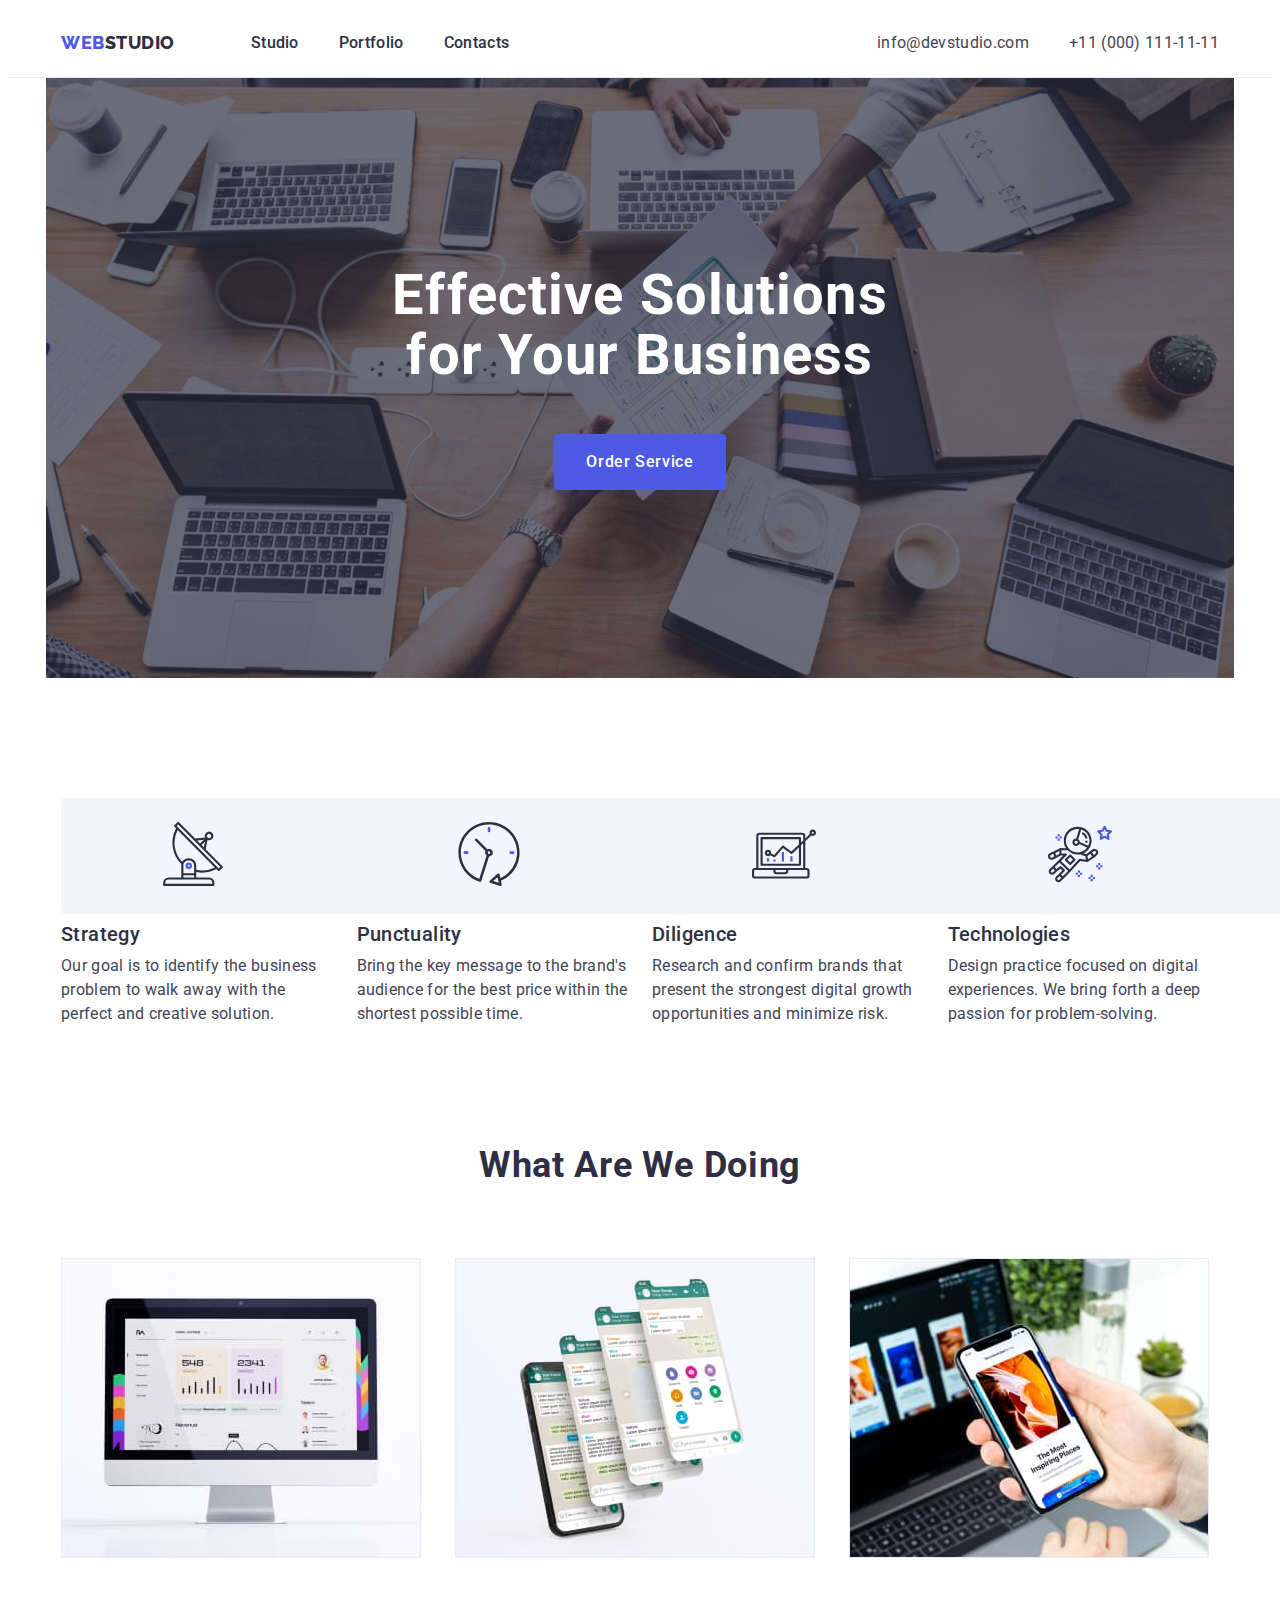
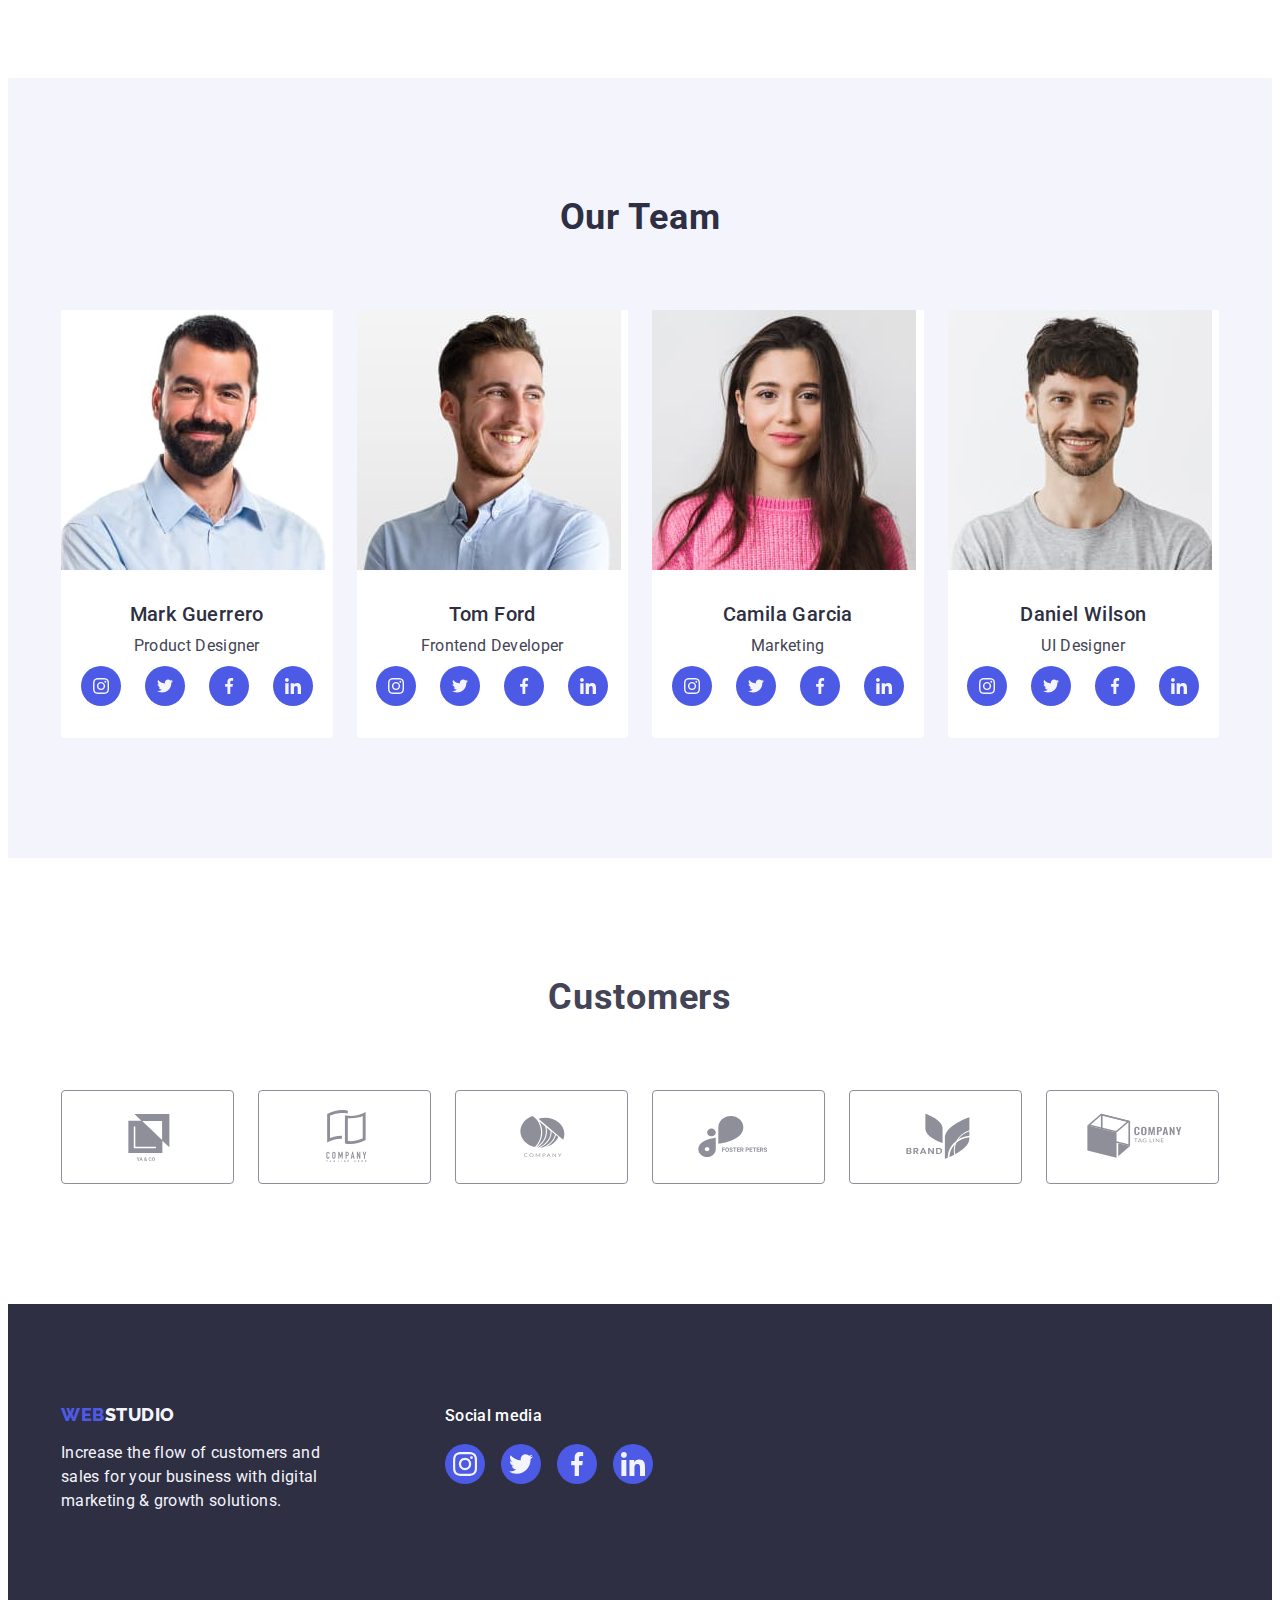
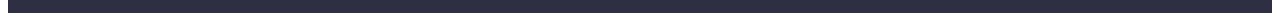
==== index.html @ 70060712 "Home Work 4" ====
<!DOCTYPE html>
<html lang="en">
  <head>
    <meta charset="UTF-8" />
    <meta http-equiv="X-UA-Compatible" content="IE=edge" />
    <meta name="viewport" content="width=device-width, initial-scale=1.0" />
    <link rel="preconnect" href="https://fonts.googleapis.com" />
    <link rel="preconnect" href="https://fonts.gstatic.com" crossorigin />
    <link
      href="https://fonts.googleapis.com/css2?family=Raleway:wght@800&family=Roboto:wght@400;500;700;900&display=swap"
      rel="stylesheet"
    />
    <title>Web Studio</title>
    <link
      rel="stylesheet"
      href="https://cdnjs.cloudflare.com/ajax/libs/modern-normalize/2.0.0/modern-normalize.min.css"
      integrity="sha512-4xo8blKMVCiXpTaLzQSLSw3KFOVPWhm/TRtuPVc4WG6kUgjH6J03IBuG7JZPkcWMxJ5huwaBpOpnwYElP/m6wg=="
      crossorigin="anonymous"
      referrerpolicy="no-referrer"
    />
    <link rel="stylesheet" href="./css/style.css" />
  </head>
  <body>
    <!-- HEADER -->
    <header class="header">
      <div class="container header-container">
        <nav class="header-navigation">
          <a class="header-logo logo link" href="./index.html"
            >Web<span class="logo-color">Studio</span></a
          >
          <ul class="header-menu list">
            <li class="header-menu-item">
              <a class="header-menu-link link" href="./index.html">Studio</a>
            </li>
            <li class="header-menu-item">
              <a class="header-menu-link link" href="./portfolio.html"
                >Portfolio</a
              >
            </li>
            <li class="header-menu-item">
              <a class="header-menu-link link" href="">Contacts</a>
            </li>
          </ul>
        </nav>
        <address class="header-contacts">
          <ul class="header-contacts-list list">
            <li class="header-contacts-list-item">
              <a
                class="header-contacts-link link"
                href="mailto:info@devstudio.com"
                >info@devstudio.com</a
              >
            </li>
            <li class="contacts-list-item">
              <a class="header-contacts-link link" href="tel:+110001111111"
                >+11 (000) 111-11-11</a
              >
            </li>
          </ul>
        </address>
      </div>
    </header>

    <!-- MAIN -->
    <main>
      <!-- SECTION HERO`S -->
      <section class="heros">
        <div class="container heros-container">
          <h1 class="heros-title">Effective Solutions for Your Business</h1>
          <button class="heros-button" type="button">Order Service</button>
        </div>
      </section>

      <!-- SECTION DIGNYTY -->
      <section class="dignity">
        <div class="container">
          <h2 class="visually-hidden">Dignity</h2>
          <ul class="dignity-list list">
            <li class="dignity-list-item">
              <div class="dignity-list-icon">
                <svg class="dignity-icon" width="64" height="64">
                  <use href="./images/icons.svg#icon-antenna"></use>
                </svg>
              </div>
              <h3 class="dignity-sub-title">Strategy</h3>
              <p class="dignity-item-paragraph">
                Our goal is to identify the business problem to walk away with
                the perfect and creative solution.
              </p>
            </li>
            <li class="dignity-list-item">
              <div class="dignity-list-icon">
                <svg class="dignity-icon" width="64" height="64">
                  <use href="./images/icons.svg#icon-clock"></use>
                </svg>
              </div>
              <h3 class="dignity-sub-title">Punctuality</h3>
              <p class="dignity-item-paragraph">
                Bring the key message to the brand's audience for the best price
                within the shortest possible time.
              </p>
            </li>
            <li class="dignity-list-item">
              <div class="dignity-list-icon">
                <svg class="dignity-icon" width="64" height="64">
                  <use href="./images/icons.svg#icon-diagram"></use>
                </svg>
              </div>
              <h3 class="dignity-sub-title">Diligence</h3>
              <p class="dignity-item-paragraph">
                Research and confirm brands that present the strongest digital
                growth opportunities and minimize risk.
              </p>
            </li>
            <li class="dignity-list-item">
              <div class="dignity-list-icon">
                <svg class="dignity-icon" width="64" height="64">
                  <use href="./images/icons.svg#icon-astronaut"></use>
                </svg>
              </div>
              <h3 class="dignity-sub-title">Technologies</h3>
              <p class="dignity-item-paragraph">
                Design practice focused on digital experiences. We bring forth a
                deep passion for problem-solving.
              </p>
            </li>
          </ul>
        </div>
      </section>

      <!-- SECTION DOING -->
      <section class="doing">
        <div class="container">
          <h2 class="doing-title">What are we doing</h2>
          <ul class="doing-list list">
            <li class="doing-list-item">
              <img src="./images/monitor.jpg" alt="Monitor" width="360" />
            </li>
            <li class="doing-list-item">
              <img
                src="./images/smartphone-screens.jpg"
                alt="Smartphone`s screens"
                width="360"
              />
            </li>
            <li class="doing-list-item">
              <img
                src="./images/smartphone-and-notebook.jpg"
                alt="Smartphone & notebook"
                width="360"
              />
            </li>
          </ul>
        </div>
      </section>

      <!-- SECTION TEAM -->
      <section class="team">
        <div class="container">
          <h2 class="team-title">Our Team</h2>
          <ul class="team-list list">
            <li class="team-list-item">
              <img
                src="./images/product-designer-photo.jpg"
                alt="Product Designer`s photo"
                width="264"
              />
              <div class="team-description">
                <h3 class="team-sub-title">Mark Guerrero</h3>
                <p class="team-paragraph">Product Designer</p>
                <ul class="team-social-list">
                  <li class="team-social-item">
                    <a class="team-social-link" href=""
                      ><svg class="team-social-icon" width="16" height="16">
                        <use href="./images/icons.svg#icon-instagram"></use>
                      </svg>
                    </a>
                    <a class="team-social-link" href=""
                      ><svg class="team-social-icon" width="16" height="16">
                        <use href="./images/icons.svg#icon-twitter"></use>
                      </svg>
                    </a>
                    <a class="team-social-link" href=""
                      ><svg class="team-social-icon" width="16" height="16">
                        <use href="./images/icons.svg#icon-facebook"></use>
                      </svg>
                    </a>
                    <a class="team-social-link" href=""
                      ><svg class="team-social-icon" width="16" height="16">
                        <use href="./images/icons.svg#icon-linkedin"></use>
                      </svg>
                    </a>
                  </li>
                </ul>
              </div>
            </li>
            <li class="team-list-item">
              <img
                src="./images/frontend-developer-photo.jpg"
                alt="Frontend Developer`s photo"
                width="264"
              />
              <div class="team-description">
                <h3 class="team-sub-title">Tom Ford</h3>
                <p class="team-paragraph">Frontend Developer</p>
                <ul class="team-social-list">
                  <li class="team-social-item">
                    <a class="team-social-link" href=""
                      ><svg class="team-social-icon" width="16" height="16">
                        <use href="./images/icons.svg#icon-instagram"></use>
                      </svg>
                    </a>
                    <a class="team-social-link" href=""
                      ><svg class="team-social-icon" width="16" height="16">
                        <use href="./images/icons.svg#icon-twitter"></use>
                      </svg>
                    </a>
                    <a class="team-social-link" href=""
                      ><svg class="team-social-icon" width="16" height="16">
                        <use href="./images/icons.svg#icon-facebook"></use>
                      </svg>
                    </a>
                    <a class="team-social-link" href=""
                      ><svg class="team-social-icon" width="16" height="16">
                        <use href="./images/icons.svg#icon-linkedin"></use>
                      </svg>
                    </a>
                  </li>
                </ul>
              </div>
            </li>
            <li class="team-list-item">
              <img
                src="./images/marketing-photo.jpg"
                alt="Marketing`s photo"
                width="264"
              />
              <div class="team-description">
                <h3 class="team-sub-title">Camila Garcia</h3>
                <p class="team-paragraph">Marketing</p>
                <ul class="team-social-list">
                  <li class="team-social-item">
                    <a class="team-social-link" href=""
                      ><svg class="team-social-icon" width="16" height="16">
                        <use
                          href="./images/icons.svg#icon-instagram"
                        ></use></svg
                    ></a>
                    <a class="team-social-link" href=""
                      ><svg class="team-social-icon" width="16" height="16">
                        <use href="./images/icons.svg#icon-twitter"></use></svg
                    ></a>
                    <a class="team-social-link" href=""
                      ><svg class="team-social-icon" width="16" height="16">
                        <use href="./images/icons.svg#icon-facebook"></use></svg
                    ></a>
                    <a class="team-social-link" href=""
                      ><svg class="team-social-icon" width="16" height="16">
                        <use href="./images/icons.svg#icon-linkedin"></use></svg
                    ></a>
                  </li>
                </ul>
              </div>
            </li>
            <li class="team-list-item">
              <img
                src="./images/ui-designer-photo.jpg"
                alt="UI Designer`s photo"
                width="264"
              />
              <div class="team-description">
                <h3 class="team-sub-title">Daniel Wilson</h3>
                <p class="team-paragraph">UI Designer</p>
                <ul class="team-social-list">
                  <li class="team-social-item">
                    <a class="team-social-link" href=""
                      ><svg class="team-social-icon" width="16" height="16">
                        <use href="./images/icons.svg#icon-instagram"></use>
                      </svg>
                    </a>
                    <a class="team-social-link" href=""
                      ><svg class="team-social-icon" width="16" height="16">
                        <use href="./images/icons.svg#icon-twitter"></use>
                      </svg>
                    </a>
                    <a class="team-social-link" href=""
                      ><svg class="team-social-icon" width="16" height="16">
                        <use href="./images/icons.svg#icon-facebook"></use>
                      </svg>
                    </a>
                    <a class="team-social-link" href=""
                      ><svg class="team-social-icon" width="16" height="16">
                        <use href="./images/icons.svg#icon-linkedin"></use>
                      </svg>
                    </a>
                  </li>
                </ul>
              </div>
            </li>
          </ul>
        </div>
      </section>

      <!-- SECTION CUSTOMERS -->
      <section class="customers">
        <div class="container">
          <h2 class="customers-title">Customers</h2>
          <ul class="customers-list">
            <li class="customers-list-item">
              <a class="customers-item-link" href="">
                <svg class="customers-link-icon" width="104" height="56">
                  <use href="./images/icons.svg#icon-logo-yaco"></use>
                </svg>
              </a>
            </li>
            <li class="customers-list-item">
              <a class="customers-item-link" href="">
                <svg class="customers-link-icon" width="104" height="56">
                  <use href="./images/icons.svg#icon-logo-tagline"></use>
                </svg>
              </a>
            </li>
            <li class="customers-list-item">
              <a class="customers-item-link" href="">
                <svg class="customers-link-icon" width="104" height="56">
                  <use href="./images/icons.svg#icon-logo-company"></use>
                </svg>
              </a>
            </li>
            <li class="customers-list-item">
              <a class="customers-item-link" href="">
                <svg class="customers-link-icon" width="104" height="56">
                  <use href="./images/icons.svg#icon-logo-foster"></use>
                </svg>
              </a>
            </li>
            <li class="customers-list-item">
              <a class="customers-item-link" href="">
                <svg class="customers-link-icon" width="104" height="56">
                  <use href="./images/icons.svg#icon-logo-brand"></use>
                </svg>
              </a>
            </li>
            <li class="customers-list-item">
              <a class="customers-item-link" href="">
                <svg class="customers-link-icon" width="104" height="56">
                  <use href="./images/icons.svg#icon-logo-tag-line"></use>
                </svg>
              </a>
            </li>
          </ul>
        </div>
      </section>
    </main>

    <!-- FOOTER -->
    <footer class="footer">
      <div class="container foote-container">
        <div class="footer-content">
          <a class="footer-logo logo link" href="./index.html"
            >Web<span class="footer-logo-color">Studio</span></a
          >
          <p class="footer-paragraph">
            Increase the flow of customers and sales for your business with
            digital marketing & growth solutions.
          </p>
        </div>
        <div class="footer-social">
          <p class="footer-social-paragraph">Social media</p>
          <ul class="footer-social-list">
            <li class="footer-social-item">
              <a class="footer-social-link" href="">
                <svg class="footer-social-icon" width="24" height="24">
                  <use href="./images/icons.svg#icon-instagram"></use>
                </svg>
              </a>
            </li>
            <li class="footer-social-item">
              <a class="footer-social-link" href="">
                <svg class="footer-social-icon" width="24" height="24">
                  <use href="./images/icons.svg#icon-twitter"></use>
                </svg>
              </a>
            </li>
            <li class="footer-social-item">
              <a class="footer-social-link" href="">
                <svg class="footer-social-icon" width="24" height="24">
                  <use href="./images/icons.svg#icon-facebook"></use>
                </svg>
              </a>
            </li>
            <li class="footer-social-item">
              <a class="footer-social-link" href="">
                <svg class="footer-social-icon" width="24" height="24">
                  <use href="./images/icons.svg#icon-linkedin"></use>
                </svg>
              </a>
            </li>
          </ul>
        </div>
      </div>
    </footer>
  </body>
</html>
---- css/style.css ----
/* -- GLOBAL RESET -- */

p,
h1,
h2,
h3,
h4,
h5,
h6 {
  margin-top: 0;
  margin-bottom: 0;
}

a {
  text-decoration: none;
}

ul {
  list-style-type: none;
  margin-top: 0;
  margin-bottom: 0;
  padding-left: 0;
}

img {
  display: block;
  max-width: 100%;
  height: auto;
}

.visually-hidden {
  position: absolute;
  width: 1px;
  height: 1px;
  margin: -1px;
  border: 0;
  padding: 0;
  white-space: nowrap;
  clip-path: inset(100%);
  clip: rect(0 0 0 0);
  overflow: hidden;
}

/* -- GLOBAL STYLE -- */

body {
  font-family: 'Roboto', sans-serif;
  color: var(--text);
  background-color: var(--white-background);
}

.link {
  text-decoration: none;
}

.list {
  list-style-type: none;
}

.logo {
  font-family: 'Raleway', sans-serif;
  font-weight: 800;
  font-size: 18px;
  line-height: 1.17;
  letter-spacing: 0.03em;
  text-transform: uppercase;
  color: var(--primary-brand);
}

:root {
  --primary-brand: #4d5ae5;
  --text: #434455;
  --white-background: #ffffff;
  --hero-background: #2e2f42;
  --pressed-state: #404bbf;
  --light: #f4f4fd;
  --transition: 250ms cubic-bezier(0.4, 0, 0.2, 1);
}

/* -- INDEX STYLE PAGE -- */
/* -- HEADER -- */

.header {
  border-bottom: 1px solid #e7e9fc;
}

.container {
  max-width: 1158px;
  padding-left: 15px;
  padding-right: 15px;
  margin: 0 auto;
}

.header-container {
  display: flex;
  align-items: center;
}

.header-navigation {
  display: flex;
  align-items: center;
  flex-grow: 1;
}

.header-logo {
  padding: 24px 0;
  margin-right: 76px;
}

.logo-color {
  color: var(--hero-background);
}

.header-menu {
  display: flex;
}

.header-menu-item:not(:last-child),
.header-contacts-list-item:not(:last-child) {
  margin-right: 40px;
}

.header-menu-link {
  font-weight: 500;
  line-height: 1.5;
  letter-spacing: 0.02em;
  padding: 24px 0;
  color: var(--hero-background);
  transition: color var(--transition);
}

.header-menu-link:hover,
.header-menu-link:focus {
  color: var(--pressed-state);
}

.header-contacts {
  font-style: normal;
  line-height: 1.5;
  letter-spacing: 0.02em;
  color: var(--text);
}

.header-contacts-list {
  display: flex;
}

.header-contacts-link {
  padding: 24px 0;
  color: var(--text);
  transition: color var(--transition);
}

.header-contacts-link:hover,
.header-contacts-link:focus {
  color: var(--pressed-state);
}

/* -- MAIN -- */
/* -- SECTION HERO`S -- */

.heros-container {
  padding-top: 188px;
  padding-bottom: 188px;
  background-color: var(--hero-background);
  background-image: linear-gradient(
      rgba(46, 47, 66, 0.7),
      rgba(46, 47, 66, 0.7)
    ),
    url(../images/bg-hero.jpg);
  background-repeat: no-repeat;
  background-position: center;
  background-size: cover;
}

.heros-title {
  max-width: 496px;
  font-size: 56px;
  line-height: 1.07;
  letter-spacing: 0.02em;
  color: var(--white-background);
  text-align: center;
  margin-left: auto;
  margin-right: auto;
  margin-bottom: 48px;
}

.heros-button {
  min-width: 169px;
  display: block;
  margin: 0 auto;
  padding: 16px 32px;
  font-family: inherit;
  font-size: 16px;
  font-weight: 500;
  line-height: 1.5;
  letter-spacing: 0.04em;
  color: var(--white-background);
  background-color: var(--primary-brand);
  cursor: pointer;
  border: none;
  border-radius: 4px;
  transition: color var(--transition);
}

.heros-button:hover,
.heros-button:focus {
  background-color: var(--pressed-state);
  color: var(--white-background);
}

/* -- SECTION DIGNYTY -- */

.dignity {
  padding-top: 120px;
  padding-bottom: 120px;
}
.dignity-list {
  display: flex;
  gap: 24px;
}

.dignity-list-item {
  width: calc((100% - (24px * 3)) / 4);
}

.dignity-list-icon {
  width: 100%;
  background-color: var(--light);
  padding: 24px 100px;
  border-radius: 4px;
  margin-bottom: 8px;
}

.dignity-sub-title {
  font-weight: 500;
  font-size: 20px;
  line-height: 1.2;
  letter-spacing: 0.02em;
  color: var(--hero-background);
  margin-bottom: 8px;
}

.dignity-item-paragraph {
  line-height: 1.5;
  letter-spacing: 0.02em;
  color: var(--text);
}

/* -- SECTION DOING -- */

.doing {
  padding-bottom: 120px;
}

.doing-title {
  margin: 0 auto;
  margin-bottom: 72px;
  font-size: 36px;
  line-height: 1.11;
  letter-spacing: 0.02em;
  text-transform: capitalize;
  color: var(--hero-background);
  text-align: center;
}

.doing-list {
  display: flex;
  gap: 24px;
}

.doing-list-item {
  width: calc((100% - (24px * 2)) / 3);
}

/* -- SECTION TEAM -- */

.team {
  background-color: var(--light);
  padding-top: 120px;
  padding-bottom: 120px;
}

.team-title {
  font-size: 36px;
  margin-bottom: 72px;
  line-height: 1.11;
  letter-spacing: 0.02em;
  text-transform: capitalize;
  color: var(--hero-background);
  text-align: center;
}

.team-list {
  display: flex;
  gap: 24px;
}

.team-list-item {
  width: calc((100% - (24px * 3)) / 4);
  border-radius: 0px 0px 4px 4px;
}

.team-description {
  padding: 32px 16px;
}

.team-sub-title {
  font-weight: 500;
  font-size: 20px;
  line-height: 1.2;
  letter-spacing: 0.02em;
  color: var(--hero-background);
  text-align: center;
  margin-bottom: 8px;
}

.team-paragraph {
  margin-bottom: 8px;
}

.team-social-item {
  display: flex;
  align-items: center;
  justify-content: center;
  gap: 24px;
}

.team-social-link {
  display: flex;
  align-items: center;
  justify-content: center;
  width: 40px;
  height: 40px;
  background-color: var(--primary-brand);
  border-radius: 50%;
  transition: color var(--transition);
}

.team-social-link:hover,
.team-social-link:focus {
  background-color: var(--pressed-state);
}

.team-social-icon {
  fill: var(--light);
}

.team-list-item {
  background-color: var(--white-background);
}

.team-paragraph {
  line-height: 1.5;
  letter-spacing: 0.02em;
  color: var(--text);
  text-align: center;
}

/* -- SECTION CUSTOMERS -- */

.customers {
  padding-top: 120px;
  padding-bottom: 120px;
}

.customers-title {
  font-size: 36px;
  line-height: 1.11;
  letter-spacing: 0.02em;
  text-align: center;
  margin-bottom: 72px;
}

.customers-list {
  display: flex;
  gap: 24px;
}

.customers-list-item {
  display: flex;
  justify-content: center;
  border: 1px solid #8e8f99;
  border-radius: 4px;
  width: calc((100% - (5 * 24px)) / 6);
}

.customers-list-item:hover,
.customers-list-item:focus {
  border: 1px solid var(--pressed-state);
  border-radius: 4px;
}

.customers-item-link {
  padding: 16px 32px;
}
.customers-link-icon {
  fill: #8e8f99;
}

.customers-item-link:hover .customers-link-icon {
  fill: var(--pressed-state);
}

/* -- FOOTER -- */

.footer {
  background-color: var(--hero-background);
  padding: 100px 0px;
}

.foote-container {
  display: flex;
  gap: 120px;
}

.footer-logo {
  display: inline-block;
  margin-bottom: 16px;
}

.footer-logo-color {
  color: var(--light);
}

.footer-paragraph {
  max-width: 264px;
  color: var(--light);
  line-height: 1.5;
  letter-spacing: 0.02em;
}

.footer-social-paragraph {
  color: var(--white-background);
  font-weight: 500;
  line-height: 24px;
  letter-spacing: 0.02em;
  margin-bottom: 16px;
}

.footer-social-list {
  display: flex;
  gap: 16px;
}

.footer-social-link {
  display: flex;
  justify-content: center;
  align-items: center;
  width: 40px;
  height: 40px;
  background-color: var(--primary-brand);
  border-radius: 50%;
}

.footer-social-link:hover,
.footer-social-link:focus {
  background-color: #31d0aa;
}

.footer-social-icon {
  fill: var(--light);
}

/* -- PORTFOLIO STYLE PAGE -- */
/* -- MAIN -- */
/* -- SECTION FILTER&RESULT -- */

.filter-and-result {
  padding-top: 96px;
  padding-bottom: 120px;
}

.filter-list {
  display: flex;
  justify-content: center;
  gap: 24px;
  margin-bottom: 72px;
}

.filter-button {
  padding: 12px 24px;
  border: 1px solid #e7e9fc;
  border-radius: 4px;
}

.result-list {
  display: flex;
  flex-wrap: wrap;
  gap: 48px 24px;
}

.result-list-item {
  width: calc((100% - (24px * 2)) / 3);
}

.description-cards {
  padding: 32px 16px;
  border: 1px solid #e7e9fc;
  border-top: none;
}

.result-sub-title {
  margin-bottom: 8px;
}

.filter-button {
  font-family: inherit;
  font-size: 16px;
  font-weight: 500;
  line-height: 1.5;
  letter-spacing: 0.04em;
  color: var(--primary-brand);
  background-color: var(--light);
  cursor: pointer;
  transition: color var(--transition);
}

.filter-button:hover,
.filter-button:focus {
  border: 1px solid transparent;
  color: var(--white-background);
  background-color: var(--pressed-state);
}

.result-sub-title {
  font-weight: 500;
  font-size: 20px;
  line-height: 1.2;
  letter-spacing: 0.02em;
  color: var(--hero-background);
}

.result-paragraph {
  line-height: 1.5;
  letter-spacing: 0.02em;
  color: var(--text);
}
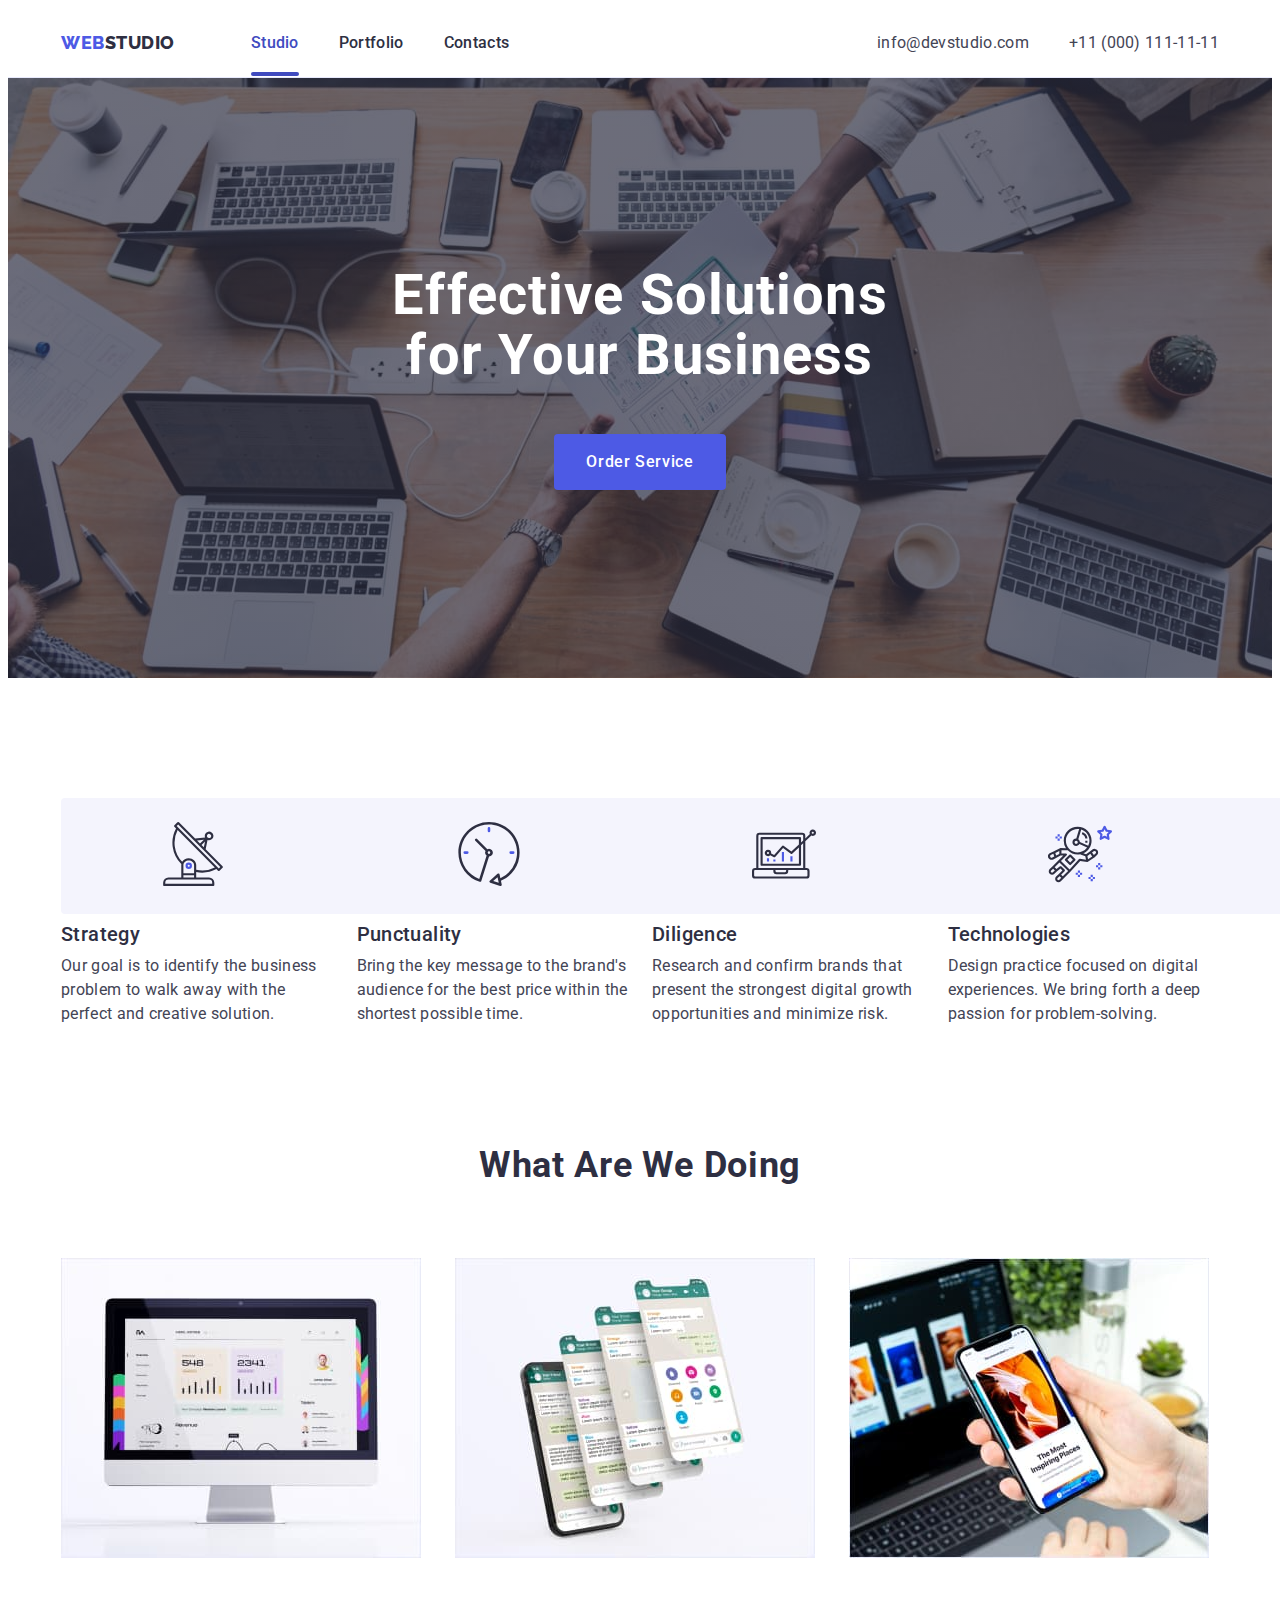
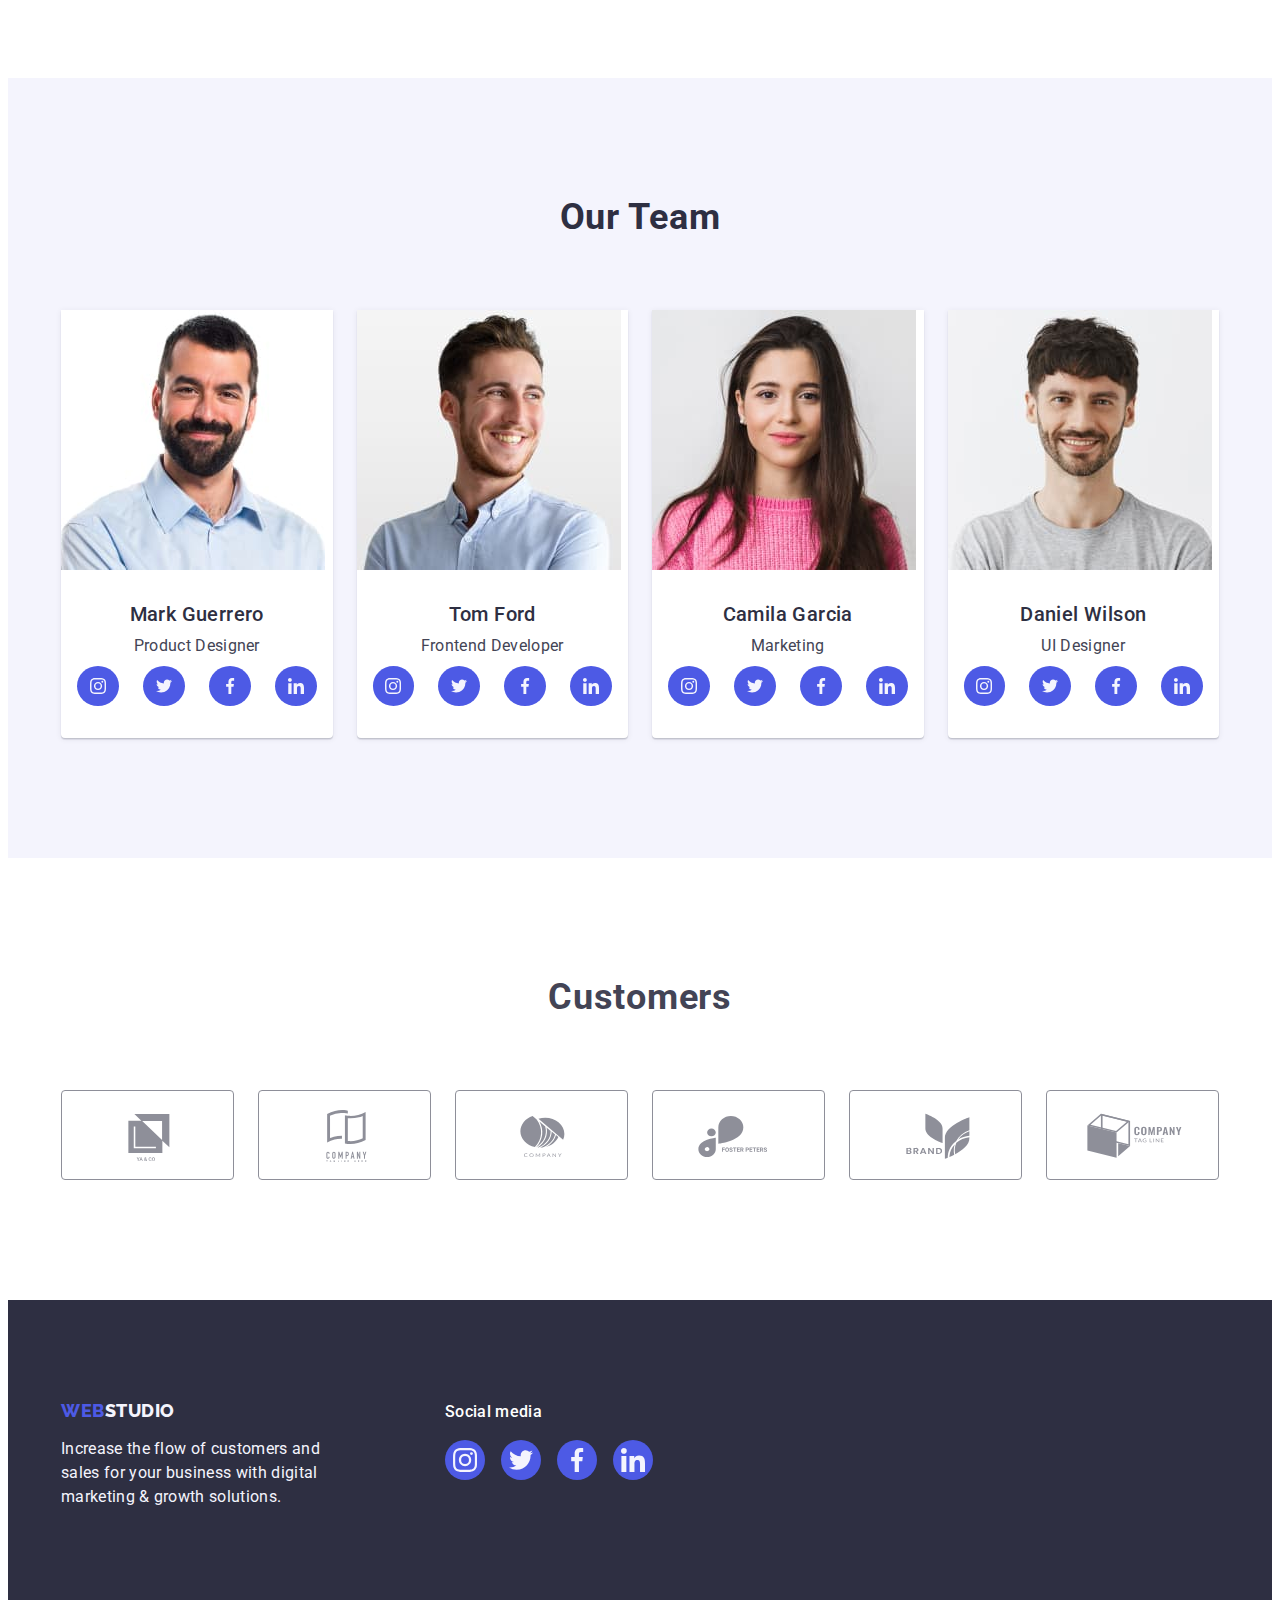
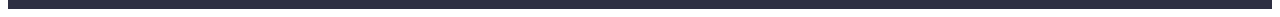
==== commit 6abce772: "Home Work 4" ====
--- a/index.html
+++ b/index.html
@@ -1,404 +1,374 @@
 <!DOCTYPE html>
 <html lang="en">
-  <head>
-    <meta charset="UTF-8" />
-    <meta http-equiv="X-UA-Compatible" content="IE=edge" />
-    <meta name="viewport" content="width=device-width, initial-scale=1.0" />
-    <link rel="preconnect" href="https://fonts.googleapis.com" />
-    <link rel="preconnect" href="https://fonts.gstatic.com" crossorigin />
-    <link
-      href="https://fonts.googleapis.com/css2?family=Raleway:wght@800&family=Roboto:wght@400;500;700;900&display=swap"
-      rel="stylesheet"
-    />
-    <title>Web Studio</title>
-    <link
-      rel="stylesheet"
-      href="https://cdnjs.cloudflare.com/ajax/libs/modern-normalize/2.0.0/modern-normalize.min.css"
-      integrity="sha512-4xo8blKMVCiXpTaLzQSLSw3KFOVPWhm/TRtuPVc4WG6kUgjH6J03IBuG7JZPkcWMxJ5huwaBpOpnwYElP/m6wg=="
-      crossorigin="anonymous"
-      referrerpolicy="no-referrer"
-    />
-    <link rel="stylesheet" href="./css/style.css" />
-  </head>
-  <body>
-    <!-- HEADER -->
-    <header class="header">
-      <div class="container header-container">
-        <nav class="header-navigation">
-          <a class="header-logo logo link" href="./index.html"
-            >Web<span class="logo-color">Studio</span></a
-          >
-          <ul class="header-menu list">
-            <li class="header-menu-item">
-              <a class="header-menu-link link" href="./index.html">Studio</a>
-            </li>
-            <li class="header-menu-item">
-              <a class="header-menu-link link" href="./portfolio.html"
-                >Portfolio</a
-              >
-            </li>
-            <li class="header-menu-item">
-              <a class="header-menu-link link" href="">Contacts</a>
-            </li>
-          </ul>
-        </nav>
-        <address class="header-contacts">
-          <ul class="header-contacts-list list">
-            <li class="header-contacts-list-item">
-              <a
-                class="header-contacts-link link"
-                href="mailto:info@devstudio.com"
-                >info@devstudio.com</a
-              >
-            </li>
-            <li class="contacts-list-item">
-              <a class="header-contacts-link link" href="tel:+110001111111"
-                >+11 (000) 111-11-11</a
-              >
-            </li>
-          </ul>
-        </address>
-      </div>
-    </header>
-
-    <!-- MAIN -->
-    <main>
-      <!-- SECTION HERO`S -->
-      <section class="heros">
-        <div class="container heros-container">
-          <h1 class="heros-title">Effective Solutions for Your Business</h1>
-          <button class="heros-button" type="button">Order Service</button>
-        </div>
-      </section>
-
-      <!-- SECTION DIGNYTY -->
-      <section class="dignity">
-        <div class="container">
-          <h2 class="visually-hidden">Dignity</h2>
-          <ul class="dignity-list list">
-            <li class="dignity-list-item">
-              <div class="dignity-list-icon">
-                <svg class="dignity-icon" width="64" height="64">
-                  <use href="./images/icons.svg#icon-antenna"></use>
-                </svg>
-              </div>
-              <h3 class="dignity-sub-title">Strategy</h3>
-              <p class="dignity-item-paragraph">
-                Our goal is to identify the business problem to walk away with
-                the perfect and creative solution.
-              </p>
-            </li>
-            <li class="dignity-list-item">
-              <div class="dignity-list-icon">
-                <svg class="dignity-icon" width="64" height="64">
-                  <use href="./images/icons.svg#icon-clock"></use>
-                </svg>
-              </div>
-              <h3 class="dignity-sub-title">Punctuality</h3>
-              <p class="dignity-item-paragraph">
-                Bring the key message to the brand's audience for the best price
-                within the shortest possible time.
-              </p>
-            </li>
-            <li class="dignity-list-item">
-              <div class="dignity-list-icon">
-                <svg class="dignity-icon" width="64" height="64">
-                  <use href="./images/icons.svg#icon-diagram"></use>
-                </svg>
-              </div>
-              <h3 class="dignity-sub-title">Diligence</h3>
-              <p class="dignity-item-paragraph">
-                Research and confirm brands that present the strongest digital
-                growth opportunities and minimize risk.
-              </p>
-            </li>
-            <li class="dignity-list-item">
-              <div class="dignity-list-icon">
-                <svg class="dignity-icon" width="64" height="64">
-                  <use href="./images/icons.svg#icon-astronaut"></use>
-                </svg>
-              </div>
-              <h3 class="dignity-sub-title">Technologies</h3>
-              <p class="dignity-item-paragraph">
-                Design practice focused on digital experiences. We bring forth a
-                deep passion for problem-solving.
-              </p>
-            </li>
-          </ul>
-        </div>
-      </section>
-
-      <!-- SECTION DOING -->
-      <section class="doing">
-        <div class="container">
-          <h2 class="doing-title">What are we doing</h2>
-          <ul class="doing-list list">
-            <li class="doing-list-item">
-              <img src="./images/monitor.jpg" alt="Monitor" width="360" />
-            </li>
-            <li class="doing-list-item">
-              <img
-                src="./images/smartphone-screens.jpg"
-                alt="Smartphone`s screens"
-                width="360"
-              />
-            </li>
-            <li class="doing-list-item">
-              <img
-                src="./images/smartphone-and-notebook.jpg"
-                alt="Smartphone & notebook"
-                width="360"
-              />
-            </li>
-          </ul>
-        </div>
-      </section>
-
-      <!-- SECTION TEAM -->
-      <section class="team">
-        <div class="container">
-          <h2 class="team-title">Our Team</h2>
-          <ul class="team-list list">
-            <li class="team-list-item">
-              <img
-                src="./images/product-designer-photo.jpg"
-                alt="Product Designer`s photo"
-                width="264"
-              />
-              <div class="team-description">
-                <h3 class="team-sub-title">Mark Guerrero</h3>
-                <p class="team-paragraph">Product Designer</p>
-                <ul class="team-social-list">
-                  <li class="team-social-item">
-                    <a class="team-social-link" href=""
-                      ><svg class="team-social-icon" width="16" height="16">
-                        <use href="./images/icons.svg#icon-instagram"></use>
-                      </svg>
-                    </a>
-                    <a class="team-social-link" href=""
-                      ><svg class="team-social-icon" width="16" height="16">
-                        <use href="./images/icons.svg#icon-twitter"></use>
-                      </svg>
-                    </a>
-                    <a class="team-social-link" href=""
-                      ><svg class="team-social-icon" width="16" height="16">
-                        <use href="./images/icons.svg#icon-facebook"></use>
-                      </svg>
-                    </a>
-                    <a class="team-social-link" href=""
-                      ><svg class="team-social-icon" width="16" height="16">
-                        <use href="./images/icons.svg#icon-linkedin"></use>
-                      </svg>
-                    </a>
-                  </li>
-                </ul>
-              </div>
-            </li>
-            <li class="team-list-item">
-              <img
-                src="./images/frontend-developer-photo.jpg"
-                alt="Frontend Developer`s photo"
-                width="264"
-              />
-              <div class="team-description">
-                <h3 class="team-sub-title">Tom Ford</h3>
-                <p class="team-paragraph">Frontend Developer</p>
-                <ul class="team-social-list">
-                  <li class="team-social-item">
-                    <a class="team-social-link" href=""
-                      ><svg class="team-social-icon" width="16" height="16">
-                        <use href="./images/icons.svg#icon-instagram"></use>
-                      </svg>
-                    </a>
-                    <a class="team-social-link" href=""
-                      ><svg class="team-social-icon" width="16" height="16">
-                        <use href="./images/icons.svg#icon-twitter"></use>
-                      </svg>
-                    </a>
-                    <a class="team-social-link" href=""
-                      ><svg class="team-social-icon" width="16" height="16">
-                        <use href="./images/icons.svg#icon-facebook"></use>
-                      </svg>
-                    </a>
-                    <a class="team-social-link" href=""
-                      ><svg class="team-social-icon" width="16" height="16">
-                        <use href="./images/icons.svg#icon-linkedin"></use>
-                      </svg>
-                    </a>
-                  </li>
-                </ul>
-              </div>
-            </li>
-            <li class="team-list-item">
-              <img
-                src="./images/marketing-photo.jpg"
-                alt="Marketing`s photo"
-                width="264"
-              />
-              <div class="team-description">
-                <h3 class="team-sub-title">Camila Garcia</h3>
-                <p class="team-paragraph">Marketing</p>
-                <ul class="team-social-list">
-                  <li class="team-social-item">
-                    <a class="team-social-link" href=""
-                      ><svg class="team-social-icon" width="16" height="16">
-                        <use
-                          href="./images/icons.svg#icon-instagram"
-                        ></use></svg
-                    ></a>
-                    <a class="team-social-link" href=""
-                      ><svg class="team-social-icon" width="16" height="16">
-                        <use href="./images/icons.svg#icon-twitter"></use></svg
-                    ></a>
-                    <a class="team-social-link" href=""
-                      ><svg class="team-social-icon" width="16" height="16">
-                        <use href="./images/icons.svg#icon-facebook"></use></svg
-                    ></a>
-                    <a class="team-social-link" href=""
-                      ><svg class="team-social-icon" width="16" height="16">
-                        <use href="./images/icons.svg#icon-linkedin"></use></svg
-                    ></a>
-                  </li>
-                </ul>
-              </div>
-            </li>
-            <li class="team-list-item">
-              <img
-                src="./images/ui-designer-photo.jpg"
-                alt="UI Designer`s photo"
-                width="264"
-              />
-              <div class="team-description">
-                <h3 class="team-sub-title">Daniel Wilson</h3>
-                <p class="team-paragraph">UI Designer</p>
-                <ul class="team-social-list">
-                  <li class="team-social-item">
-                    <a class="team-social-link" href=""
-                      ><svg class="team-social-icon" width="16" height="16">
-                        <use href="./images/icons.svg#icon-instagram"></use>
-                      </svg>
-                    </a>
-                    <a class="team-social-link" href=""
-                      ><svg class="team-social-icon" width="16" height="16">
-                        <use href="./images/icons.svg#icon-twitter"></use>
-                      </svg>
-                    </a>
-                    <a class="team-social-link" href=""
-                      ><svg class="team-social-icon" width="16" height="16">
-                        <use href="./images/icons.svg#icon-facebook"></use>
-                      </svg>
-                    </a>
-                    <a class="team-social-link" href=""
-                      ><svg class="team-social-icon" width="16" height="16">
-                        <use href="./images/icons.svg#icon-linkedin"></use>
-                      </svg>
-                    </a>
-                  </li>
-                </ul>
-              </div>
-            </li>
-          </ul>
-        </div>
-      </section>
-
-      <!-- SECTION CUSTOMERS -->
-      <section class="customers">
-        <div class="container">
-          <h2 class="customers-title">Customers</h2>
-          <ul class="customers-list">
-            <li class="customers-list-item">
-              <a class="customers-item-link" href="">
-                <svg class="customers-link-icon" width="104" height="56">
-                  <use href="./images/icons.svg#icon-logo-yaco"></use>
-                </svg>
-              </a>
-            </li>
-            <li class="customers-list-item">
-              <a class="customers-item-link" href="">
-                <svg class="customers-link-icon" width="104" height="56">
-                  <use href="./images/icons.svg#icon-logo-tagline"></use>
-                </svg>
-              </a>
-            </li>
-            <li class="customers-list-item">
-              <a class="customers-item-link" href="">
-                <svg class="customers-link-icon" width="104" height="56">
-                  <use href="./images/icons.svg#icon-logo-company"></use>
-                </svg>
-              </a>
-            </li>
-            <li class="customers-list-item">
-              <a class="customers-item-link" href="">
-                <svg class="customers-link-icon" width="104" height="56">
-                  <use href="./images/icons.svg#icon-logo-foster"></use>
-                </svg>
-              </a>
-            </li>
-            <li class="customers-list-item">
-              <a class="customers-item-link" href="">
-                <svg class="customers-link-icon" width="104" height="56">
-                  <use href="./images/icons.svg#icon-logo-brand"></use>
-                </svg>
-              </a>
-            </li>
-            <li class="customers-list-item">
-              <a class="customers-item-link" href="">
-                <svg class="customers-link-icon" width="104" height="56">
-                  <use href="./images/icons.svg#icon-logo-tag-line"></use>
-                </svg>
-              </a>
-            </li>
-          </ul>
-        </div>
-      </section>
-    </main>
-
-    <!-- FOOTER -->
-    <footer class="footer">
-      <div class="container foote-container">
-        <div class="footer-content">
-          <a class="footer-logo logo link" href="./index.html"
-            >Web<span class="footer-logo-color">Studio</span></a
-          >
-          <p class="footer-paragraph">
-            Increase the flow of customers and sales for your business with
-            digital marketing & growth solutions.
-          </p>
-        </div>
-        <div class="footer-social">
-          <p class="footer-social-paragraph">Social media</p>
-          <ul class="footer-social-list">
-            <li class="footer-social-item">
-              <a class="footer-social-link" href="">
-                <svg class="footer-social-icon" width="24" height="24">
-                  <use href="./images/icons.svg#icon-instagram"></use>
-                </svg>
-              </a>
-            </li>
-            <li class="footer-social-item">
-              <a class="footer-social-link" href="">
-                <svg class="footer-social-icon" width="24" height="24">
-                  <use href="./images/icons.svg#icon-twitter"></use>
-                </svg>
-              </a>
-            </li>
-            <li class="footer-social-item">
-              <a class="footer-social-link" href="">
-                <svg class="footer-social-icon" width="24" height="24">
-                  <use href="./images/icons.svg#icon-facebook"></use>
-                </svg>
-              </a>
-            </li>
-            <li class="footer-social-item">
-              <a class="footer-social-link" href="">
-                <svg class="footer-social-icon" width="24" height="24">
-                  <use href="./images/icons.svg#icon-linkedin"></use>
-                </svg>
-              </a>
-            </li>
-          </ul>
-        </div>
-      </div>
-    </footer>
-  </body>
+	<head>
+		<meta charset="UTF-8" />
+		<meta http-equiv="X-UA-Compatible" content="IE=edge" />
+		<meta name="viewport" content="width=device-width, initial-scale=1.0" />
+		<link rel="preconnect" href="https://fonts.googleapis.com" />
+		<link rel="preconnect" href="https://fonts.gstatic.com" crossorigin />
+		<link
+			href="https://fonts.googleapis.com/css2?family=Raleway:wght@800&family=Roboto:wght@400;500;700;900&display=swap"
+			rel="stylesheet"
+		/>
+		<title>Web Studio</title>
+		<link
+			rel="stylesheet"
+			href="https://cdnjs.cloudflare.com/ajax/libs/modern-normalize/2.0.0/modern-normalize.min.css"
+			integrity="sha512-4xo8blKMVCiXpTaLzQSLSw3KFOVPWhm/TRtuPVc4WG6kUgjH6J03IBuG7JZPkcWMxJ5huwaBpOpnwYElP/m6wg=="
+			crossorigin="anonymous"
+			referrerpolicy="no-referrer"
+		/>
+		<link rel="stylesheet" href="./css/style.css" />
+	</head>
+	<body>
+		<!-- HEADER -->
+		<header class="header">
+			<div class="container header-container">
+				<nav class="header-navigation">
+					<a class="header-logo logo link" href="./index.html">Web<span class="logo-color">Studio</span></a>
+					<ul class="header-menu list">
+						<li class="header-menu-item">
+							<a class="header-menu-link link current-line" href="./index.html">Studio</a>
+						</li>
+						<li class="header-menu-item">
+							<a class="header-menu-link link" href="./portfolio.html">Portfolio</a>
+						</li>
+						<li class="header-menu-item">
+							<a class="header-menu-link link" href="">Contacts</a>
+						</li>
+					</ul>
+				</nav>
+				<address class="header-contacts">
+					<ul class="header-contacts-list list">
+						<li class="header-contacts-list-item">
+							<a class="header-contacts-link link" href="mailto:info@devstudio.com">info@devstudio.com</a>
+						</li>
+						<li class="contacts-list-item">
+							<a class="header-contacts-link link" href="tel:+110001111111">+11 (000) 111-11-11</a>
+						</li>
+					</ul>
+				</address>
+			</div>
+		</header>
+
+		<!-- MAIN -->
+		<main>
+			<!-- SECTION HERO`S -->
+			<section class="heros">
+				<div class="container heros-container">
+					<h1 class="heros-title">Effective Solutions for Your Business</h1>
+					<button class="heros-button" type="button" data-modal-open>Order Service</button>
+				</div>
+			</section>
+
+			<!-- SECTION DIGNYTY -->
+			<section class="dignity">
+				<div class="container">
+					<h2 class="visually-hidden">Dignity</h2>
+					<ul class="dignity-list list">
+						<li class="dignity-list-item">
+							<div class="dignity-list-icon">
+								<svg class="dignity-icon" width="64" height="64">
+									<use href="./images/icons.svg#icon-antenna"></use>
+								</svg>
+							</div>
+							<h3 class="dignity-sub-title">Strategy</h3>
+							<p class="dignity-item-paragraph">
+								Our goal is to identify the business problem to walk away with the perfect and creative solution.
+							</p>
+						</li>
+						<li class="dignity-list-item">
+							<div class="dignity-list-icon">
+								<svg class="dignity-icon" width="64" height="64">
+									<use href="./images/icons.svg#icon-clock"></use>
+								</svg>
+							</div>
+							<h3 class="dignity-sub-title">Punctuality</h3>
+							<p class="dignity-item-paragraph">
+								Bring the key message to the brand's audience for the best price within the shortest possible time.
+							</p>
+						</li>
+						<li class="dignity-list-item">
+							<div class="dignity-list-icon">
+								<svg class="dignity-icon" width="64" height="64">
+									<use href="./images/icons.svg#icon-diagram"></use>
+								</svg>
+							</div>
+							<h3 class="dignity-sub-title">Diligence</h3>
+							<p class="dignity-item-paragraph">
+								Research and confirm brands that present the strongest digital growth opportunities and minimize risk.
+							</p>
+						</li>
+						<li class="dignity-list-item">
+							<div class="dignity-list-icon">
+								<svg class="dignity-icon" width="64" height="64">
+									<use href="./images/icons.svg#icon-astronaut"></use>
+								</svg>
+							</div>
+							<h3 class="dignity-sub-title">Technologies</h3>
+							<p class="dignity-item-paragraph">
+								Design practice focused on digital experiences. We bring forth a deep passion for problem-solving.
+							</p>
+						</li>
+					</ul>
+				</div>
+			</section>
+
+			<!-- SECTION DOING -->
+			<section class="doing">
+				<div class="container">
+					<h2 class="doing-title">What are we doing</h2>
+					<ul class="doing-list list">
+						<li class="doing-list-item">
+							<img src="./images/monitor.jpg" alt="Monitor" width="360" />
+						</li>
+						<li class="doing-list-item">
+							<img src="./images/smartphone-screens.jpg" alt="Smartphone`s screens" width="360" />
+						</li>
+						<li class="doing-list-item">
+							<img src="./images/smartphone-and-notebook.jpg" alt="Smartphone & notebook" width="360" />
+						</li>
+					</ul>
+				</div>
+			</section>
+
+			<!-- SECTION TEAM -->
+			<section class="team">
+				<div class="container">
+					<h2 class="team-title">Our Team</h2>
+					<ul class="team-list list">
+						<li class="team-list-item">
+							<img src="./images/product-designer-photo.jpg" alt="Product Designer`s photo" width="264" />
+							<div class="team-description">
+								<h3 class="team-sub-title">Mark Guerrero</h3>
+								<p class="team-paragraph">Product Designer</p>
+								<ul class="team-social-list">
+									<li class="team-social-item">
+										<a class="team-social-link" href=""
+											><svg class="team-social-icon" width="16" height="16">
+												<use href="./images/icons.svg#icon-instagram"></use>
+											</svg>
+										</a>
+										<a class="team-social-link" href=""
+											><svg class="team-social-icon" width="16" height="16">
+												<use href="./images/icons.svg#icon-twitter"></use>
+											</svg>
+										</a>
+										<a class="team-social-link" href=""
+											><svg class="team-social-icon" width="16" height="16">
+												<use href="./images/icons.svg#icon-facebook"></use>
+											</svg>
+										</a>
+										<a class="team-social-link" href=""
+											><svg class="team-social-icon" width="16" height="16">
+												<use href="./images/icons.svg#icon-linkedin"></use>
+											</svg>
+										</a>
+									</li>
+								</ul>
+							</div>
+						</li>
+						<li class="team-list-item">
+							<img src="./images/frontend-developer-photo.jpg" alt="Frontend Developer`s photo" width="264" />
+							<div class="team-description">
+								<h3 class="team-sub-title">Tom Ford</h3>
+								<p class="team-paragraph">Frontend Developer</p>
+								<ul class="team-social-list">
+									<li class="team-social-item">
+										<a class="team-social-link" href=""
+											><svg class="team-social-icon" width="16" height="16">
+												<use href="./images/icons.svg#icon-instagram"></use>
+											</svg>
+										</a>
+										<a class="team-social-link" href=""
+											><svg class="team-social-icon" width="16" height="16">
+												<use href="./images/icons.svg#icon-twitter"></use>
+											</svg>
+										</a>
+										<a class="team-social-link" href=""
+											><svg class="team-social-icon" width="16" height="16">
+												<use href="./images/icons.svg#icon-facebook"></use>
+											</svg>
+										</a>
+										<a class="team-social-link" href=""
+											><svg class="team-social-icon" width="16" height="16">
+												<use href="./images/icons.svg#icon-linkedin"></use>
+											</svg>
+										</a>
+									</li>
+								</ul>
+							</div>
+						</li>
+						<li class="team-list-item">
+							<img src="./images/marketing-photo.jpg" alt="Marketing`s photo" width="264" />
+							<div class="team-description">
+								<h3 class="team-sub-title">Camila Garcia</h3>
+								<p class="team-paragraph">Marketing</p>
+								<ul class="team-social-list">
+									<li class="team-social-item">
+										<a class="team-social-link" href=""
+											><svg class="team-social-icon" width="16" height="16">
+												<use href="./images/icons.svg#icon-instagram"></use></svg
+										></a>
+										<a class="team-social-link" href=""
+											><svg class="team-social-icon" width="16" height="16">
+												<use href="./images/icons.svg#icon-twitter"></use></svg
+										></a>
+										<a class="team-social-link" href=""
+											><svg class="team-social-icon" width="16" height="16">
+												<use href="./images/icons.svg#icon-facebook"></use></svg
+										></a>
+										<a class="team-social-link" href=""
+											><svg class="team-social-icon" width="16" height="16">
+												<use href="./images/icons.svg#icon-linkedin"></use></svg
+										></a>
+									</li>
+								</ul>
+							</div>
+						</li>
+						<li class="team-list-item">
+							<img src="./images/ui-designer-photo.jpg" alt="UI Designer`s photo" width="264" />
+							<div class="team-description">
+								<h3 class="team-sub-title">Daniel Wilson</h3>
+								<p class="team-paragraph">UI Designer</p>
+								<ul class="team-social-list">
+									<li class="team-social-item">
+										<a class="team-social-link" href=""
+											><svg class="team-social-icon" width="16" height="16">
+												<use href="./images/icons.svg#icon-instagram"></use>
+											</svg>
+										</a>
+										<a class="team-social-link" href=""
+											><svg class="team-social-icon" width="16" height="16">
+												<use href="./images/icons.svg#icon-twitter"></use>
+											</svg>
+										</a>
+										<a class="team-social-link" href=""
+											><svg class="team-social-icon" width="16" height="16">
+												<use href="./images/icons.svg#icon-facebook"></use>
+											</svg>
+										</a>
+										<a class="team-social-link" href=""
+											><svg class="team-social-icon" width="16" height="16">
+												<use href="./images/icons.svg#icon-linkedin"></use>
+											</svg>
+										</a>
+									</li>
+								</ul>
+							</div>
+						</li>
+					</ul>
+				</div>
+			</section>
+
+			<!-- SECTION CUSTOMERS -->
+			<section class="customers">
+				<div class="container">
+					<h2 class="customers-title">Customers</h2>
+					<ul class="customers-list">
+						<li class="customers-list-item">
+							<a class="customers-item-link" href="">
+								<svg class="customers-link-icon" width="104" height="56">
+									<use href="./images/icons.svg#icon-logo-yaco"></use>
+								</svg>
+							</a>
+						</li>
+						<li class="customers-list-item">
+							<a class="customers-item-link" href="">
+								<svg class="customers-link-icon" width="104" height="56">
+									<use href="./images/icons.svg#icon-logo-tagline"></use>
+								</svg>
+							</a>
+						</li>
+						<li class="customers-list-item">
+							<a class="customers-item-link" href="">
+								<svg class="customers-link-icon" width="104" height="56">
+									<use href="./images/icons.svg#icon-logo-company"></use>
+								</svg>
+							</a>
+						</li>
+						<li class="customers-list-item">
+							<a class="customers-item-link" href="">
+								<svg class="customers-link-icon" width="104" height="56">
+									<use href="./images/icons.svg#icon-logo-foster"></use>
+								</svg>
+							</a>
+						</li>
+						<li class="customers-list-item">
+							<a class="customers-item-link" href="">
+								<svg class="customers-link-icon" width="104" height="56">
+									<use href="./images/icons.svg#icon-logo-brand"></use>
+								</svg>
+							</a>
+						</li>
+						<li class="customers-list-item">
+							<a class="customers-item-link" href="">
+								<svg class="customers-link-icon" width="104" height="56">
+									<use href="./images/icons.svg#icon-logo-tag-line"></use>
+								</svg>
+							</a>
+						</li>
+					</ul>
+				</div>
+			</section>
+		</main>
+
+		<!-- FOOTER -->
+		<footer class="footer">
+			<div class="container foote-container">
+				<div class="footer-content">
+					<a class="footer-logo logo link" href="./index.html">Web<span class="footer-logo-color">Studio</span></a>
+					<p class="footer-paragraph">
+						Increase the flow of customers and sales for your business with digital marketing & growth solutions.
+					</p>
+				</div>
+				<div class="footer-social">
+					<p class="footer-social-paragraph">Social media</p>
+					<ul class="footer-social-list">
+						<li class="footer-social-item">
+							<a class="footer-social-link" href="">
+								<svg class="footer-social-icon" width="24" height="24">
+									<use href="./images/icons.svg#icon-instagram"></use>
+								</svg>
+							</a>
+						</li>
+						<li class="footer-social-item">
+							<a class="footer-social-link" href="">
+								<svg class="footer-social-icon" width="24" height="24">
+									<use href="./images/icons.svg#icon-twitter"></use>
+								</svg>
+							</a>
+						</li>
+						<li class="footer-social-item">
+							<a class="footer-social-link" href="">
+								<svg class="footer-social-icon" width="24" height="24">
+									<use href="./images/icons.svg#icon-facebook"></use>
+								</svg>
+							</a>
+						</li>
+						<li class="footer-social-item">
+							<a class="footer-social-link" href="">
+								<svg class="footer-social-icon" width="24" height="24">
+									<use href="./images/icons.svg#icon-linkedin"></use>
+								</svg>
+							</a>
+						</li>
+					</ul>
+				</div>
+			</div>
+		</footer>
+
+		<!-- BACKDROP -->
+
+		<div class="backdrop is-hidden" data-modal>
+			<div class="backdrop-modal">
+				<button type="button" class="backdrop-modal-close" data-modal-close>
+					<svg class="backdrop-modal-icon" width="8" height="8">
+						<use href="./images/icons.svg#icon-close-black"></use>
+					</svg>
+				</button>
+			</div>
+		</div>
+		<script src="./js/modal.js"></script>
+	</body>
 </html>
--- a/css/style.css
+++ b/css/style.css
@@ -7,459 +7,503 @@
 h4,
 h5,
 h6 {
-  margin-top: 0;
-  margin-bottom: 0;
+	margin-top: 0;
+	margin-bottom: 0;
 }
 
 a {
-  text-decoration: none;
+	text-decoration: none;
 }
 
 ul {
-  list-style-type: none;
-  margin-top: 0;
-  margin-bottom: 0;
-  padding-left: 0;
+	list-style-type: none;
+	margin-top: 0;
+	margin-bottom: 0;
+	padding-left: 0;
 }
 
 img {
-  display: block;
-  max-width: 100%;
-  height: auto;
+	display: block;
+	max-width: 100%;
+	height: auto;
 }
 
 .visually-hidden {
-  position: absolute;
-  width: 1px;
-  height: 1px;
-  margin: -1px;
-  border: 0;
-  padding: 0;
-  white-space: nowrap;
-  clip-path: inset(100%);
-  clip: rect(0 0 0 0);
-  overflow: hidden;
+	position: absolute;
+	width: 1px;
+	height: 1px;
+	margin: -1px;
+	border: 0;
+	padding: 0;
+	white-space: nowrap;
+	clip-path: inset(100%);
+	clip: rect(0 0 0 0);
+	overflow: hidden;
 }
 
 /* -- GLOBAL STYLE -- */
 
 body {
-  font-family: 'Roboto', sans-serif;
-  color: var(--text);
-  background-color: var(--white-background);
+	font-family: "Roboto", sans-serif;
+	color: var(--text);
+	background-color: var(--white-background);
 }
 
 .link {
-  text-decoration: none;
+	text-decoration: none;
 }
 
 .list {
-  list-style-type: none;
+	list-style-type: none;
 }
 
 .logo {
-  font-family: 'Raleway', sans-serif;
-  font-weight: 800;
-  font-size: 18px;
-  line-height: 1.17;
-  letter-spacing: 0.03em;
-  text-transform: uppercase;
-  color: var(--primary-brand);
+	font-family: "Raleway", sans-serif;
+	font-weight: 800;
+	font-size: 18px;
+	line-height: 1.17;
+	letter-spacing: 0.03em;
+	text-transform: uppercase;
+	color: var(--primary-brand);
 }
 
 :root {
-  --primary-brand: #4d5ae5;
-  --text: #434455;
-  --white-background: #ffffff;
-  --hero-background: #2e2f42;
-  --pressed-state: #404bbf;
-  --light: #f4f4fd;
-  --transition: 250ms cubic-bezier(0.4, 0, 0.2, 1);
+	--primary-brand: #4d5ae5;
+	--text: #434455;
+	--white-background: #ffffff;
+	--hero-background: #2e2f42;
+	--pressed-state: #404bbf;
+	--light: #f4f4fd;
 }
 
 /* -- INDEX STYLE PAGE -- */
 /* -- HEADER -- */
 
 .header {
-  border-bottom: 1px solid #e7e9fc;
+	border-bottom: 1px solid #e7e9fc;
 }
 
 .container {
-  max-width: 1158px;
-  padding-left: 15px;
-  padding-right: 15px;
-  margin: 0 auto;
+	max-width: 1158px;
+	padding-left: 15px;
+	padding-right: 15px;
+	margin: 0 auto;
 }
 
 .header-container {
-  display: flex;
-  align-items: center;
+	display: flex;
+	align-items: center;
 }
 
 .header-navigation {
-  display: flex;
-  align-items: center;
-  flex-grow: 1;
+	display: flex;
+	align-items: center;
+	flex-grow: 1;
 }
 
 .header-logo {
-  padding: 24px 0;
-  margin-right: 76px;
+	padding: 24px 0;
+	margin-right: 76px;
 }
 
 .logo-color {
-  color: var(--hero-background);
+	color: var(--hero-background);
 }
 
 .header-menu {
-  display: flex;
+	display: flex;
 }
 
 .header-menu-item:not(:last-child),
 .header-contacts-list-item:not(:last-child) {
-  margin-right: 40px;
+	margin-right: 40px;
 }
 
 .header-menu-link {
-  font-weight: 500;
-  line-height: 1.5;
-  letter-spacing: 0.02em;
-  padding: 24px 0;
-  color: var(--hero-background);
-  transition: color var(--transition);
+	font-weight: 500;
+	line-height: 1.5;
+	letter-spacing: 0.02em;
+	padding: 24px 0;
+	color: var(--hero-background);
+	transition-property: color;
+	transition-duration: 250ms;
+	transition-timing-function: cubic-bezier(0.4, 0, 0.2, 1);
 }
 
 .header-menu-link:hover,
 .header-menu-link:focus {
-  color: var(--pressed-state);
+	color: var(--pressed-state);
+}
+
+.current-line {
+	color: var(--pressed-state);
+	position: relative;
+}
+
+.current-line::after {
+	content: "";
+	position: absolute;
+	left: 0;
+	bottom: 0;
+	width: 100%;
+	height: 4px;
+	background-color: var(--pressed-state);
+	border-radius: 2px;
+	transition-property: background-color;
+	transition-duration: 250ms;
+	transition-timing-function: cubic-bezier(0.4, 0, 0.2, 1);
+}
+
+.current-line::after:hover,
+.current-line::after:focus {
+	background-color: var(--pressed-state);
 }
 
 .header-contacts {
-  font-style: normal;
-  line-height: 1.5;
-  letter-spacing: 0.02em;
-  color: var(--text);
+	font-style: normal;
+	line-height: 1.5;
+	letter-spacing: 0.02em;
+	color: var(--text);
 }
 
 .header-contacts-list {
-  display: flex;
+	display: flex;
 }
 
 .header-contacts-link {
-  padding: 24px 0;
-  color: var(--text);
-  transition: color var(--transition);
+	padding: 24px 0;
+	color: var(--text);
+	transition-property: color;
+	transition-duration: 250ms;
+	transition-timing-function: cubic-bezier(0.4, 0, 0.2, 1);
 }
 
 .header-contacts-link:hover,
 .header-contacts-link:focus {
-  color: var(--pressed-state);
+	color: var(--pressed-state);
 }
 
 /* -- MAIN -- */
 /* -- SECTION HERO`S -- */
 
 .heros-container {
-  padding-top: 188px;
-  padding-bottom: 188px;
-  background-color: var(--hero-background);
-  background-image: linear-gradient(
-      rgba(46, 47, 66, 0.7),
-      rgba(46, 47, 66, 0.7)
-    ),
-    url(../images/bg-hero.jpg);
-  background-repeat: no-repeat;
-  background-position: center;
-  background-size: cover;
+	padding-top: 188px;
+	padding-bottom: 188px;
+	max-width: 1440px;
+	background-color: var(--hero-background);
+	background-image: linear-gradient(rgba(46, 47, 66, 0.7), rgba(46, 47, 66, 0.7)), url(../images/bg-hero.jpg);
+	background-repeat: no-repeat;
+	background-position: center;
+	background-size: cover;
 }
 
 .heros-title {
-  max-width: 496px;
-  font-size: 56px;
-  line-height: 1.07;
-  letter-spacing: 0.02em;
-  color: var(--white-background);
-  text-align: center;
-  margin-left: auto;
-  margin-right: auto;
-  margin-bottom: 48px;
+	max-width: 496px;
+	font-size: 56px;
+	line-height: 1.07;
+	letter-spacing: 0.02em;
+	color: var(--white-background);
+	text-align: center;
+	margin-left: auto;
+	margin-right: auto;
+	margin-bottom: 48px;
 }
 
 .heros-button {
-  min-width: 169px;
-  display: block;
-  margin: 0 auto;
-  padding: 16px 32px;
-  font-family: inherit;
-  font-size: 16px;
-  font-weight: 500;
-  line-height: 1.5;
-  letter-spacing: 0.04em;
-  color: var(--white-background);
-  background-color: var(--primary-brand);
-  cursor: pointer;
-  border: none;
-  border-radius: 4px;
-  transition: color var(--transition);
+	min-width: 169px;
+	display: block;
+	margin: 0 auto;
+	padding: 16px 32px;
+	font-family: inherit;
+	font-size: 16px;
+	font-weight: 500;
+	line-height: 1.5;
+	letter-spacing: 0.04em;
+	color: var(--white-background);
+	background-color: var(--primary-brand);
+	cursor: pointer;
+	border: none;
+	border-radius: 4px;
+	transition-property: background-color, color;
+	transition-duration: 250ms;
+	transition-timing-function: cubic-bezier(0.4, 0, 0.2, 1);
 }
 
 .heros-button:hover,
 .heros-button:focus {
-  background-color: var(--pressed-state);
-  color: var(--white-background);
+	background-color: var(--pressed-state);
+	color: var(--white-background);
 }
 
 /* -- SECTION DIGNYTY -- */
 
 .dignity {
-  padding-top: 120px;
-  padding-bottom: 120px;
+	padding-top: 120px;
+	padding-bottom: 120px;
 }
 .dignity-list {
-  display: flex;
-  gap: 24px;
+	display: flex;
+	gap: 24px;
 }
 
 .dignity-list-item {
-  width: calc((100% - (24px * 3)) / 4);
+	width: calc((100% - (24px * 3)) / 4);
 }
 
 .dignity-list-icon {
-  width: 100%;
-  background-color: var(--light);
-  padding: 24px 100px;
-  border-radius: 4px;
-  margin-bottom: 8px;
+	width: 100%;
+	background-color: var(--light);
+	padding: 24px 100px;
+	border-radius: 4px;
+	margin-bottom: 8px;
 }
 
 .dignity-sub-title {
-  font-weight: 500;
-  font-size: 20px;
-  line-height: 1.2;
-  letter-spacing: 0.02em;
-  color: var(--hero-background);
-  margin-bottom: 8px;
+	font-weight: 500;
+	font-size: 20px;
+	line-height: 1.2;
+	letter-spacing: 0.02em;
+	color: var(--hero-background);
+	margin-bottom: 8px;
 }
 
 .dignity-item-paragraph {
-  line-height: 1.5;
-  letter-spacing: 0.02em;
-  color: var(--text);
+	line-height: 1.5;
+	letter-spacing: 0.02em;
+	color: var(--text);
 }
 
 /* -- SECTION DOING -- */
 
 .doing {
-  padding-bottom: 120px;
+	padding-bottom: 120px;
 }
 
 .doing-title {
-  margin: 0 auto;
-  margin-bottom: 72px;
-  font-size: 36px;
-  line-height: 1.11;
-  letter-spacing: 0.02em;
-  text-transform: capitalize;
-  color: var(--hero-background);
-  text-align: center;
+	margin: 0 auto;
+	margin-bottom: 72px;
+	font-size: 36px;
+	line-height: 1.11;
+	letter-spacing: 0.02em;
+	text-transform: capitalize;
+	color: var(--hero-background);
+	text-align: center;
 }
 
 .doing-list {
-  display: flex;
-  gap: 24px;
+	display: flex;
+	gap: 24px;
 }
 
 .doing-list-item {
-  width: calc((100% - (24px * 2)) / 3);
+	width: calc((100% - (24px * 2)) / 3);
 }
 
 /* -- SECTION TEAM -- */
 
 .team {
-  background-color: var(--light);
-  padding-top: 120px;
-  padding-bottom: 120px;
+	background-color: var(--light);
+	padding-top: 120px;
+	padding-bottom: 120px;
 }
 
 .team-title {
-  font-size: 36px;
-  margin-bottom: 72px;
-  line-height: 1.11;
-  letter-spacing: 0.02em;
-  text-transform: capitalize;
-  color: var(--hero-background);
-  text-align: center;
+	font-size: 36px;
+	margin-bottom: 72px;
+	line-height: 1.11;
+	letter-spacing: 0.02em;
+	text-transform: capitalize;
+	color: var(--hero-background);
+	text-align: center;
 }
 
 .team-list {
-  display: flex;
-  gap: 24px;
+	display: flex;
+	gap: 24px;
 }
 
 .team-list-item {
-  width: calc((100% - (24px * 3)) / 4);
-  border-radius: 0px 0px 4px 4px;
+	width: calc((100% - (24px * 3)) / 4);
+	border-radius: 0px 0px 4px 4px;
+	box-shadow: 0px 1px 6px rgba(46, 47, 66, 0.08), 0px 1px 1px rgba(46, 47, 66, 0.16), 0px 2px 1px rgba(46, 47, 66, 0.08);
 }
 
 .team-description {
-  padding: 32px 16px;
+	padding: 32px 16px;
 }
 
 .team-sub-title {
-  font-weight: 500;
-  font-size: 20px;
-  line-height: 1.2;
-  letter-spacing: 0.02em;
-  color: var(--hero-background);
-  text-align: center;
-  margin-bottom: 8px;
+	font-weight: 500;
+	font-size: 20px;
+	line-height: 1.2;
+	letter-spacing: 0.02em;
+	color: var(--hero-background);
+	text-align: center;
+	margin-bottom: 8px;
 }
 
 .team-paragraph {
-  margin-bottom: 8px;
+	margin-bottom: 8px;
 }
 
 .team-social-item {
-  display: flex;
-  align-items: center;
-  justify-content: center;
-  gap: 24px;
+	display: flex;
+	align-items: center;
+	justify-content: center;
+	gap: 24px;
 }
 
 .team-social-link {
-  display: flex;
-  align-items: center;
-  justify-content: center;
-  width: 40px;
-  height: 40px;
-  background-color: var(--primary-brand);
-  border-radius: 50%;
-  transition: color var(--transition);
+	width: 100%;
+	height: 100%;
+	display: flex;
+	align-items: center;
+	justify-content: center;
+	padding: 12px;
+	background-color: var(--primary-brand);
+	border-radius: 50%;
+	transition-property: background-color;
+	transition-duration: 250ms;
+	transition-timing-function: cubic-bezier(0.4, 0, 0.2, 1);
 }
 
 .team-social-link:hover,
 .team-social-link:focus {
-  background-color: var(--pressed-state);
+	background-color: var(--pressed-state);
 }
 
 .team-social-icon {
-  fill: var(--light);
+	fill: var(--light);
 }
 
 .team-list-item {
-  background-color: var(--white-background);
+	background-color: var(--white-background);
 }
 
 .team-paragraph {
-  line-height: 1.5;
-  letter-spacing: 0.02em;
-  color: var(--text);
-  text-align: center;
+	line-height: 1.5;
+	letter-spacing: 0.02em;
+	color: var(--text);
+	text-align: center;
 }
 
 /* -- SECTION CUSTOMERS -- */
 
 .customers {
-  padding-top: 120px;
-  padding-bottom: 120px;
+	padding-top: 120px;
+	padding-bottom: 120px;
 }
 
 .customers-title {
-  font-size: 36px;
-  line-height: 1.11;
-  letter-spacing: 0.02em;
-  text-align: center;
-  margin-bottom: 72px;
+	font-size: 36px;
+	line-height: 1.11;
+	letter-spacing: 0.02em;
+	text-align: center;
+	margin-bottom: 72px;
 }
 
 .customers-list {
-  display: flex;
-  gap: 24px;
+	display: flex;
+	gap: 24px;
 }
 
 .customers-list-item {
-  display: flex;
-  justify-content: center;
-  border: 1px solid #8e8f99;
-  border-radius: 4px;
-  width: calc((100% - (5 * 24px)) / 6);
+	height: 88px;
+	border: 1px solid #8e8f99;
+	border-radius: 4px;
+	width: calc((100% - (5 * 24px)) / 6);
+	transition-property: border, border-radius;
+	transition-duration: 250ms;
+	transition-timing-function: cubic-bezier(0.4, 0, 0.2, 1);
 }
 
 .customers-list-item:hover,
 .customers-list-item:focus {
-  border: 1px solid var(--pressed-state);
-  border-radius: 4px;
+	border: 1px solid var(--pressed-state);
+	border-radius: 4px;
 }
 
 .customers-item-link {
-  padding: 16px 32px;
-}
+	width: 100%;
+	height: 100%;
+	display: flex;
+	justify-content: center;
+	align-items: center;
+}
+
 .customers-link-icon {
-  fill: #8e8f99;
+	fill: #8e8f99;
+	transition-property: fill;
+	transition-duration: 250ms;
+	transition-timing-function: cubic-bezier(0.4, 0, 0.2, 1);
 }
 
 .customers-item-link:hover .customers-link-icon {
-  fill: var(--pressed-state);
+	fill: var(--pressed-state);
 }
 
 /* -- FOOTER -- */
 
 .footer {
-  background-color: var(--hero-background);
-  padding: 100px 0px;
+	background-color: var(--hero-background);
+	padding: 100px 0px;
 }
 
 .foote-container {
-  display: flex;
-  gap: 120px;
+	display: flex;
+	gap: 120px;
 }
 
 .footer-logo {
-  display: inline-block;
-  margin-bottom: 16px;
+	display: inline-block;
+	margin-bottom: 16px;
 }
 
 .footer-logo-color {
-  color: var(--light);
+	color: var(--light);
 }
 
 .footer-paragraph {
-  max-width: 264px;
-  color: var(--light);
-  line-height: 1.5;
-  letter-spacing: 0.02em;
+	max-width: 264px;
+	color: var(--light);
+	line-height: 1.5;
+	letter-spacing: 0.02em;
 }
 
 .footer-social-paragraph {
-  color: var(--white-background);
-  font-weight: 500;
-  line-height: 24px;
-  letter-spacing: 0.02em;
-  margin-bottom: 16px;
+	color: var(--white-background);
+	font-weight: 500;
+	line-height: 24px;
+	letter-spacing: 0.02em;
+	margin-bottom: 16px;
 }
 
 .footer-social-list {
-  display: flex;
-  gap: 16px;
+	display: flex;
+	width: 100%;
+	height: 100%;
+	gap: 16px;
 }
 
 .footer-social-link {
-  display: flex;
-  justify-content: center;
-  align-items: center;
-  width: 40px;
-  height: 40px;
-  background-color: var(--primary-brand);
-  border-radius: 50%;
+	display: flex;
+	justify-content: center;
+	align-items: center;
+	padding: 8px;
+	background-color: var(--primary-brand);
+	border-radius: 50%;
+	transition-property: background-color;
+	transition-duration: 250ms;
+	transition-timing-function: cubic-bezier(0.4, 0, 0.2, 1);
 }
 
 .footer-social-link:hover,
 .footer-social-link:focus {
-  background-color: #31d0aa;
+	background-color: #31d0aa;
 }
 
 .footer-social-icon {
-  fill: var(--light);
+	fill: var(--light);
 }
 
 /* -- PORTFOLIO STYLE PAGE -- */
@@ -467,72 +511,171 @@
 /* -- SECTION FILTER&RESULT -- */
 
 .filter-and-result {
-  padding-top: 96px;
-  padding-bottom: 120px;
+	padding-top: 96px;
+	padding-bottom: 120px;
 }
 
 .filter-list {
-  display: flex;
-  justify-content: center;
-  gap: 24px;
-  margin-bottom: 72px;
+	display: flex;
+	justify-content: center;
+	gap: 24px;
+	margin-bottom: 72px;
 }
 
 .filter-button {
-  padding: 12px 24px;
-  border: 1px solid #e7e9fc;
-  border-radius: 4px;
-}
-
-.result-list {
-  display: flex;
-  flex-wrap: wrap;
-  gap: 48px 24px;
-}
-
-.result-list-item {
-  width: calc((100% - (24px * 2)) / 3);
-}
-
-.description-cards {
-  padding: 32px 16px;
-  border: 1px solid #e7e9fc;
-  border-top: none;
-}
-
-.result-sub-title {
-  margin-bottom: 8px;
-}
-
-.filter-button {
-  font-family: inherit;
-  font-size: 16px;
-  font-weight: 500;
-  line-height: 1.5;
-  letter-spacing: 0.04em;
-  color: var(--primary-brand);
-  background-color: var(--light);
-  cursor: pointer;
-  transition: color var(--transition);
+	padding: 12px 24px;
+	border: 1px solid #e7e9fc;
+	border-radius: 4px;
+	font-family: inherit;
+	font-size: 16px;
+	font-weight: 500;
+	line-height: 1.5;
+	letter-spacing: 0.04em;
+	color: var(--primary-brand);
+	background-color: var(--light);
+	cursor: pointer;
+	transition-property: border, color, background-color, box-shadow;
+	transition-duration: 250ms;
+	transition-timing-function: cubic-bezier(0.4, 0, 0.2, 1);
 }
 
 .filter-button:hover,
 .filter-button:focus {
-  border: 1px solid transparent;
-  color: var(--white-background);
-  background-color: var(--pressed-state);
+	border: 1px solid transparent;
+	color: var(--white-background);
+	background-color: var(--pressed-state);
+	box-shadow: 0px 3px 1px rgba(0, 0, 0, 0.1), 0px 2px 1px rgba(0, 0, 0, 0.08), 0px 2px 2px rgba(0, 0, 0, 0.12);
+}
+
+.result-list {
+	display: flex;
+	flex-wrap: wrap;
+	gap: 48px 24px;
+}
+
+.result-list-item {
+	width: calc((100% - (24px * 2)) / 3);
+}
+
+.result-list-item:hover .result-list-cover,
+.result-list-item:focus .result-list-cover {
+	transform: translateY(0);
+}
+
+.result-list-link {
+	display: block;
+	transition-property: box-shadow;
+	transition-duration: 250ms;
+	transition-timing-function: cubic-bezier(0.4, 0, 0.2, 1);
+}
+
+.result-list-link:hover,
+.result-list-link:focus {
+	box-shadow: 0px 1px 6px rgba(46, 47, 66, 0.08), 0px 1px 1px rgba(46, 47, 66, 0.16), 0px 2px 1px rgba(46, 47, 66, 0.08);
+}
+
+.description-cards {
+	padding: 32px 16px;
+	border: 1px solid #e7e9fc;
+	border-top: none;
 }
 
 .result-sub-title {
-  font-weight: 500;
-  font-size: 20px;
-  line-height: 1.2;
-  letter-spacing: 0.02em;
-  color: var(--hero-background);
+	margin-bottom: 8px;
+}
+
+.result-sub-title {
+	font-weight: 500;
+	font-size: 20px;
+	line-height: 1.2;
+	letter-spacing: 0.02em;
+	color: var(--hero-background);
 }
 
 .result-paragraph {
-  line-height: 1.5;
-  letter-spacing: 0.02em;
-  color: var(--text);
-}
+	line-height: 1.5;
+	letter-spacing: 0.02em;
+	color: var(--text);
+}
+
+.result-list-cover-box {
+	position: relative;
+	overflow: hidden;
+}
+
+.result-list-cover {
+	position: absolute;
+	top: 0;
+	left: 0;
+	height: 100%;
+	background-color: var(--primary-brand);
+	padding: 40px 32px;
+	transform: translateY(100%);
+	transition-property: transform;
+	transition-duration: 250ms;
+	transition-timing-function: cubic-bezier(0.4, 0, 0.2, 1);
+}
+
+.result-list-cover-text {
+	color: var(--light);
+	line-height: 1.5;
+	letter-spacing: 0.02em;
+}
+
+.backdrop {
+	width: 100%;
+	height: 100%;
+	background-color: rgba(46, 47, 66, 0.4);
+	position: fixed;
+	top: 0;
+	transition-property: visibility, opacity;
+	transition-duration: 250ms;
+	transition-timing-function: cubic-bezier(0.4, 0, 0.2, 1);
+}
+
+.is-hidden {
+	visibility: hidden;
+	opacity: 0;
+	pointer-events: none;
+}
+
+.backdrop-modal {
+	position: absolute;
+	top: 50%;
+	left: 50%;
+	transform: translate(-50%, -50%) scale(1);
+	transition-property: transform;
+	transition-duration: 250ms;
+	transition-timing-function: cubic-bezier(0.4, 0, 0.2, 1);
+	width: 408px;
+	min-height: 584px;
+	background: #fcfcfc;
+	border-radius: 4px;
+	box-shadow: 0px 1px 1px rgba(0, 0, 0, 0.14), 0px 1px 3px rgba(0, 0, 0, 0.12), 0px 2px 1px rgba(0, 0, 0, 0.2);
+}
+
+.backdrop.is-hidden .backdrop-modal {
+	transform: translate(-50%, -50%) scale(0);
+}
+
+.backdrop-modal-close {
+	display: block;
+	position: absolute;
+	top: 24px;
+	right: 24px;
+	width: 24px;
+	height: 24px;
+	border: 1px solid rgba(0, 0, 0, 0.1);
+	border-radius: 50%;
+	background-color: #e7e9fc;
+	cursor: pointer;
+	transition-property: background-color, fill;
+	transition-duration: 250ms;
+	transition-timing-function: cubic-bezier(0.4, 0, 0.2, 1);
+}
+
+.backdrop-modal-close:hover,
+.backdrop-modal-close:focus {
+	background-color: var(--pressed-state);
+	fill: var(--light);
+}
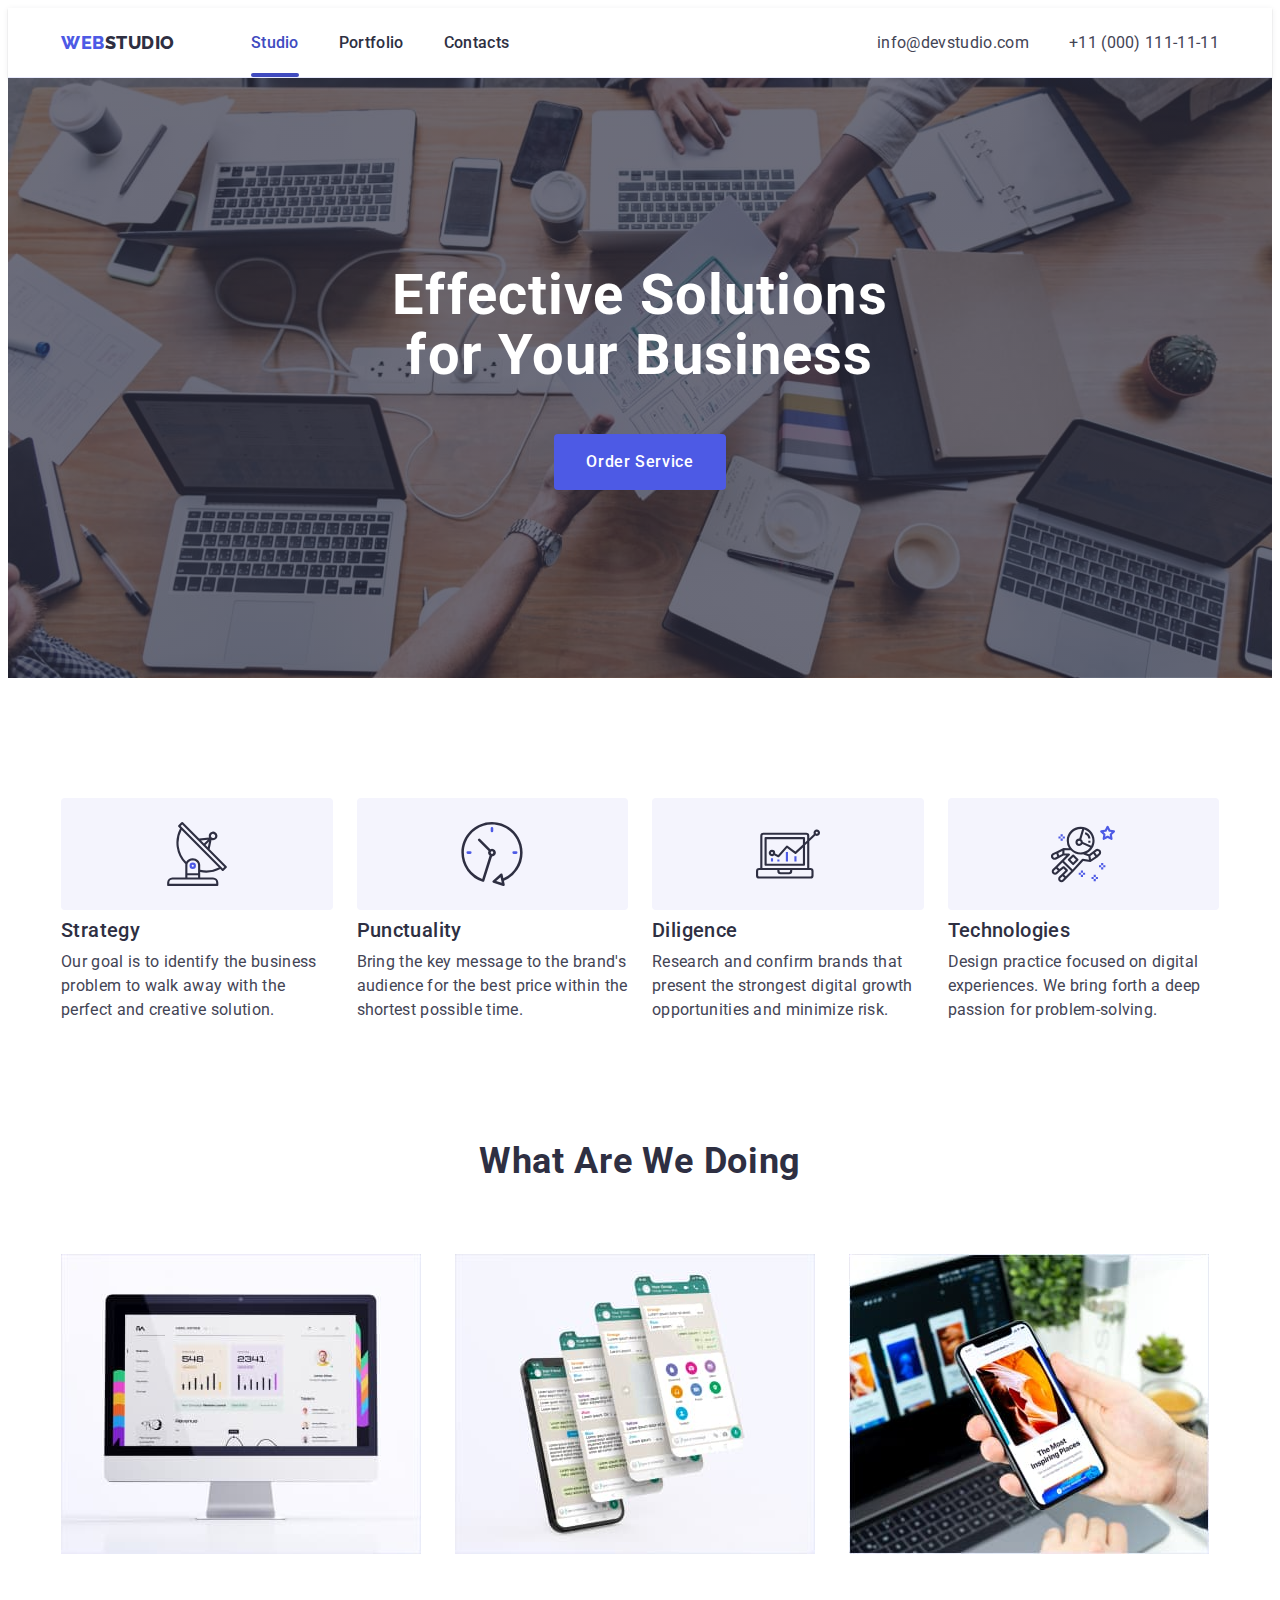
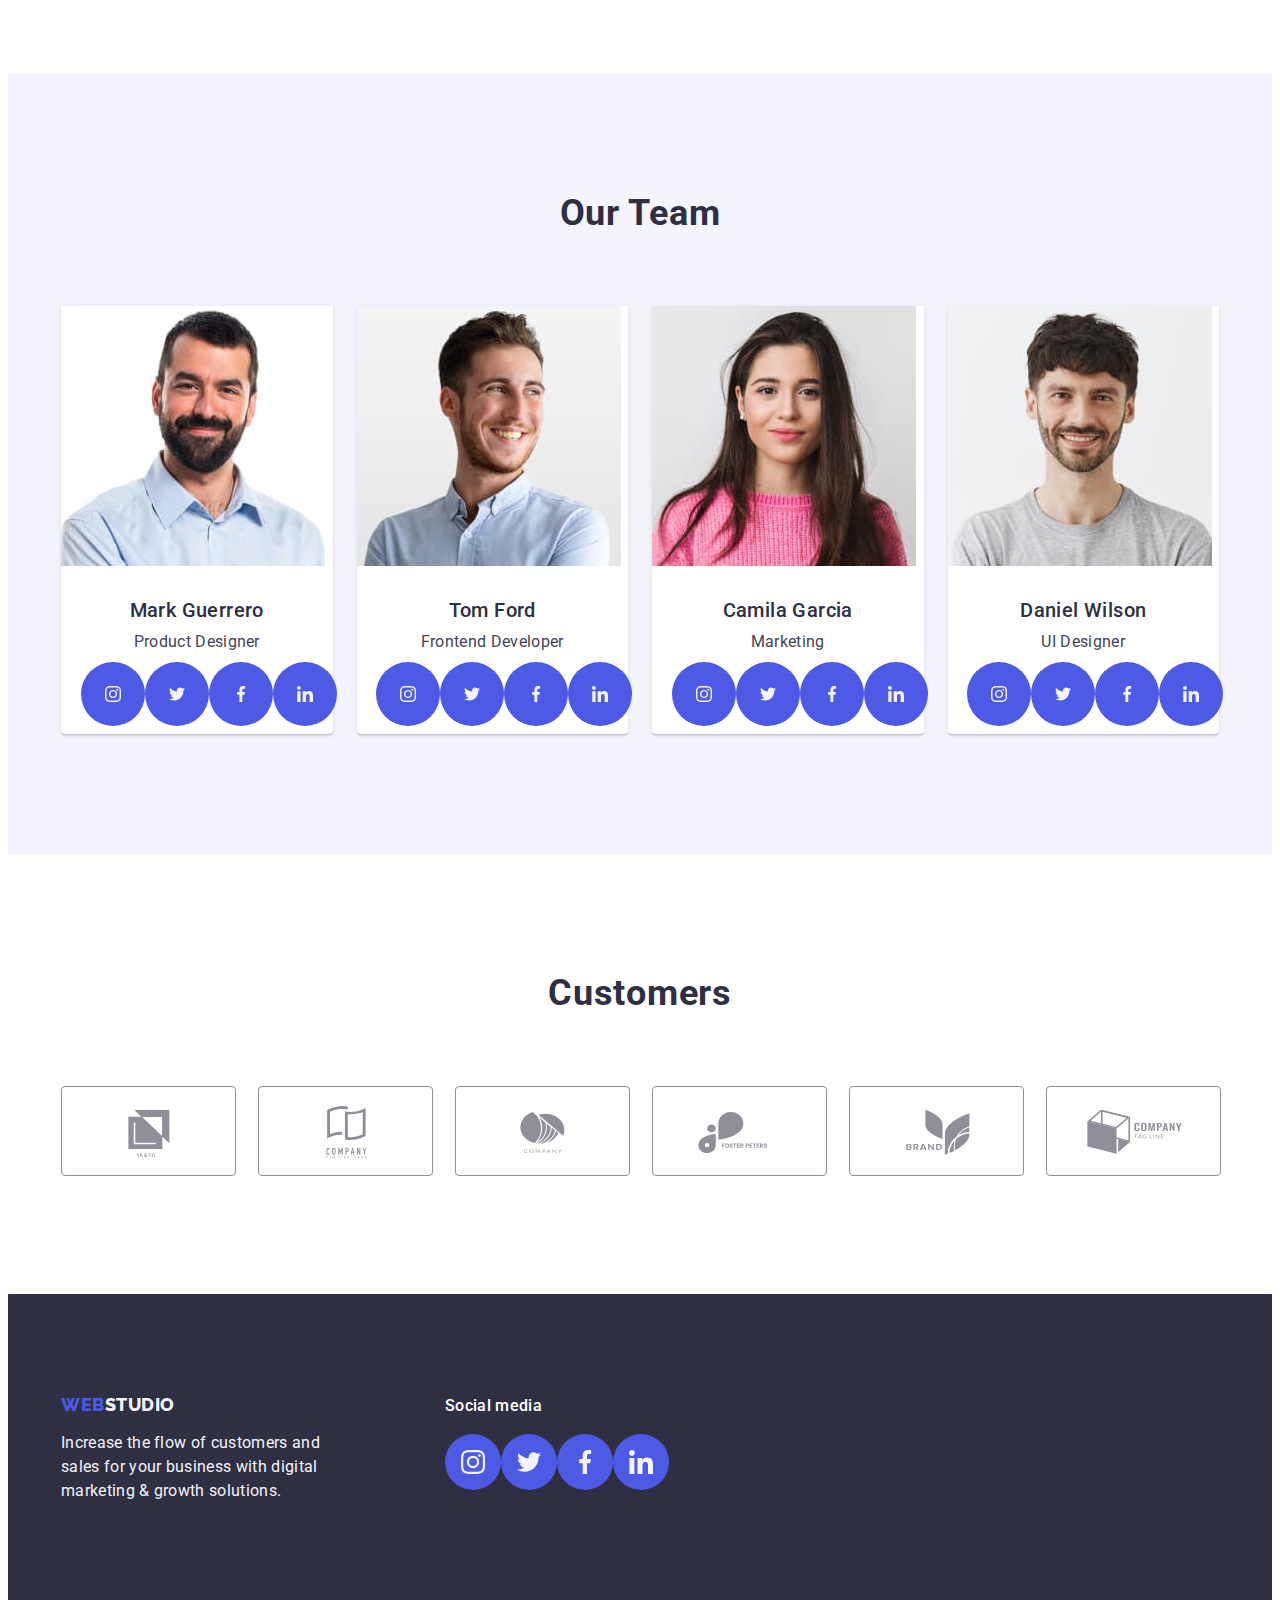
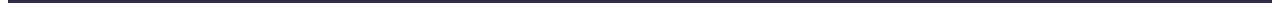
==== commit 019792a1: "fix html, css" ====
--- a/index.html
+++ b/index.html
@@ -144,26 +144,32 @@
 								<p class="team-paragraph">Product Designer</p>
 								<ul class="team-social-list">
 									<li class="team-social-item">
-										<a class="team-social-link" href=""
-											><svg class="team-social-icon" width="16" height="16">
-												<use href="./images/icons.svg#icon-instagram"></use>
-											</svg>
-										</a>
-										<a class="team-social-link" href=""
-											><svg class="team-social-icon" width="16" height="16">
-												<use href="./images/icons.svg#icon-twitter"></use>
-											</svg>
-										</a>
-										<a class="team-social-link" href=""
-											><svg class="team-social-icon" width="16" height="16">
-												<use href="./images/icons.svg#icon-facebook"></use>
-											</svg>
-										</a>
-										<a class="team-social-link" href=""
-											><svg class="team-social-icon" width="16" height="16">
-												<use href="./images/icons.svg#icon-linkedin"></use>
-											</svg>
-										</a>
+										<ul class="team-social-person-item">
+											<li class="team-social-person"
+												><a class="team-social-link" href=""
+													><svg class="team-social-icon" width="16" height="16">
+														<use href="./images/icons.svg#icon-instagram"></use>
+													</svg> </a
+											></li>
+											<li class="team-social-person"
+												><a class="team-social-link" href=""
+													><svg class="team-social-icon" width="16" height="16">
+														<use href="./images/icons.svg#icon-twitter"></use>
+													</svg> </a
+											></li>
+											<li class="team-social-person"
+												><a class="team-social-link" href=""
+													><svg class="team-social-icon" width="16" height="16">
+														<use href="./images/icons.svg#icon-facebook"></use>
+													</svg> </a
+											></li>
+											<li class="team-social-person"
+												><a class="team-social-link" href=""
+													><svg class="team-social-icon" width="16" height="16">
+														<use href="./images/icons.svg#icon-linkedin"></use>
+													</svg> </a
+											></li>
+										</ul>
 									</li>
 								</ul>
 							</div>
@@ -175,26 +181,32 @@
 								<p class="team-paragraph">Frontend Developer</p>
 								<ul class="team-social-list">
 									<li class="team-social-item">
-										<a class="team-social-link" href=""
-											><svg class="team-social-icon" width="16" height="16">
-												<use href="./images/icons.svg#icon-instagram"></use>
-											</svg>
-										</a>
-										<a class="team-social-link" href=""
-											><svg class="team-social-icon" width="16" height="16">
-												<use href="./images/icons.svg#icon-twitter"></use>
-											</svg>
-										</a>
-										<a class="team-social-link" href=""
-											><svg class="team-social-icon" width="16" height="16">
-												<use href="./images/icons.svg#icon-facebook"></use>
-											</svg>
-										</a>
-										<a class="team-social-link" href=""
-											><svg class="team-social-icon" width="16" height="16">
-												<use href="./images/icons.svg#icon-linkedin"></use>
-											</svg>
-										</a>
+										<ul class="team-social-person-item">
+											<li class="team-social-person"
+												><a class="team-social-link" href=""
+													><svg class="team-social-icon" width="16" height="16">
+														<use href="./images/icons.svg#icon-instagram"></use>
+													</svg> </a
+											></li>
+											<li class="team-social-person"
+												><a class="team-social-link" href=""
+													><svg class="team-social-icon" width="16" height="16">
+														<use href="./images/icons.svg#icon-twitter"></use>
+													</svg> </a
+											></li>
+											<li class="team-social-person"
+												><a class="team-social-link" href=""
+													><svg class="team-social-icon" width="16" height="16">
+														<use href="./images/icons.svg#icon-facebook"></use>
+													</svg> </a
+											></li>
+											<li class="team-social-person"
+												><a class="team-social-link" href=""
+													><svg class="team-social-icon" width="16" height="16">
+														<use href="./images/icons.svg#icon-linkedin"></use>
+													</svg> </a
+											></li>
+										</ul>
 									</li>
 								</ul>
 							</div>
@@ -206,22 +218,32 @@
 								<p class="team-paragraph">Marketing</p>
 								<ul class="team-social-list">
 									<li class="team-social-item">
-										<a class="team-social-link" href=""
-											><svg class="team-social-icon" width="16" height="16">
-												<use href="./images/icons.svg#icon-instagram"></use></svg
-										></a>
-										<a class="team-social-link" href=""
-											><svg class="team-social-icon" width="16" height="16">
-												<use href="./images/icons.svg#icon-twitter"></use></svg
-										></a>
-										<a class="team-social-link" href=""
-											><svg class="team-social-icon" width="16" height="16">
-												<use href="./images/icons.svg#icon-facebook"></use></svg
-										></a>
-										<a class="team-social-link" href=""
-											><svg class="team-social-icon" width="16" height="16">
-												<use href="./images/icons.svg#icon-linkedin"></use></svg
-										></a>
+										<ul class="team-social-person-item">
+											<li class="team-social-person"
+												><a class="team-social-link" href=""
+													><svg class="team-social-icon" width="16" height="16">
+														<use href="./images/icons.svg#icon-instagram"></use>
+													</svg> </a
+											></li>
+											<li class="team-social-person"
+												><a class="team-social-link" href=""
+													><svg class="team-social-icon" width="16" height="16">
+														<use href="./images/icons.svg#icon-twitter"></use>
+													</svg> </a
+											></li>
+											<li class="team-social-person"
+												><a class="team-social-link" href=""
+													><svg class="team-social-icon" width="16" height="16">
+														<use href="./images/icons.svg#icon-facebook"></use>
+													</svg> </a
+											></li>
+											<li class="team-social-person"
+												><a class="team-social-link" href=""
+													><svg class="team-social-icon" width="16" height="16">
+														<use href="./images/icons.svg#icon-linkedin"></use>
+													</svg> </a
+											></li>
+										</ul>
 									</li>
 								</ul>
 							</div>
@@ -233,26 +255,32 @@
 								<p class="team-paragraph">UI Designer</p>
 								<ul class="team-social-list">
 									<li class="team-social-item">
-										<a class="team-social-link" href=""
-											><svg class="team-social-icon" width="16" height="16">
-												<use href="./images/icons.svg#icon-instagram"></use>
-											</svg>
-										</a>
-										<a class="team-social-link" href=""
-											><svg class="team-social-icon" width="16" height="16">
-												<use href="./images/icons.svg#icon-twitter"></use>
-											</svg>
-										</a>
-										<a class="team-social-link" href=""
-											><svg class="team-social-icon" width="16" height="16">
-												<use href="./images/icons.svg#icon-facebook"></use>
-											</svg>
-										</a>
-										<a class="team-social-link" href=""
-											><svg class="team-social-icon" width="16" height="16">
-												<use href="./images/icons.svg#icon-linkedin"></use>
-											</svg>
-										</a>
+										<ul class="team-social-person-item">
+											<li class="team-social-person"
+												><a class="team-social-link" href=""
+													><svg class="team-social-icon" width="16" height="16">
+														<use href="./images/icons.svg#icon-instagram"></use>
+													</svg> </a
+											></li>
+											<li class="team-social-person"
+												><a class="team-social-link" href=""
+													><svg class="team-social-icon" width="16" height="16">
+														<use href="./images/icons.svg#icon-twitter"></use>
+													</svg> </a
+											></li>
+											<li class="team-social-person"
+												><a class="team-social-link" href=""
+													><svg class="team-social-icon" width="16" height="16">
+														<use href="./images/icons.svg#icon-facebook"></use>
+													</svg> </a
+											></li>
+											<li class="team-social-person"
+												><a class="team-social-link" href=""
+													><svg class="team-social-icon" width="16" height="16">
+														<use href="./images/icons.svg#icon-linkedin"></use>
+													</svg> </a
+											></li>
+										</ul>
 									</li>
 								</ul>
 							</div>
@@ -315,7 +343,7 @@
 
 		<!-- FOOTER -->
 		<footer class="footer">
-			<div class="container foote-container">
+			<div class="container footer-container">
 				<div class="footer-content">
 					<a class="footer-logo logo link" href="./index.html">Web<span class="footer-logo-color">Studio</span></a>
 					<p class="footer-paragraph">
--- a/css/style.css
+++ b/css/style.css
@@ -74,6 +74,7 @@
 	--hero-background: #2e2f42;
 	--pressed-state: #404bbf;
 	--light: #f4f4fd;
+	--background-icon: #8e8f99;
 }
 
 /* -- INDEX STYLE PAGE -- */
@@ -81,6 +82,7 @@
 
 .header {
 	border-bottom: 1px solid #e7e9fc;
+	box-shadow: 0px 2px 1px rgba(46, 47, 66, 0.08), 0px 1px 1px rgba(46, 47, 66, 0.16), 0px 1px 6px rgba(46, 47, 66, 0.08);
 }
 
 .container {
@@ -144,7 +146,7 @@
 	content: "";
 	position: absolute;
 	left: 0;
-	bottom: 0;
+	bottom: -1px;
 	width: 100%;
 	height: 4px;
 	background-color: var(--pressed-state);
@@ -186,15 +188,18 @@
 /* -- MAIN -- */
 /* -- SECTION HERO`S -- */
 
-.heros-container {
-	padding-top: 188px;
-	padding-bottom: 188px;
+.heros {
 	max-width: 1440px;
 	background-color: var(--hero-background);
 	background-image: linear-gradient(rgba(46, 47, 66, 0.7), rgba(46, 47, 66, 0.7)), url(../images/bg-hero.jpg);
 	background-repeat: no-repeat;
 	background-position: center;
 	background-size: cover;
+}
+
+.heros-container {
+	padding-top: 188px;
+	padding-bottom: 188px;
 }
 
 .heros-title {
@@ -224,7 +229,7 @@
 	cursor: pointer;
 	border: none;
 	border-radius: 4px;
-	transition-property: background-color, color;
+	transition-property: background-color;
 	transition-duration: 250ms;
 	transition-timing-function: cubic-bezier(0.4, 0, 0.2, 1);
 }
@@ -232,7 +237,6 @@
 .heros-button:hover,
 .heros-button:focus {
 	background-color: var(--pressed-state);
-	color: var(--white-background);
 }
 
 /* -- SECTION DIGNYTY -- */
@@ -252,8 +256,11 @@
 
 .dignity-list-icon {
 	width: 100%;
+	height: 112px;
+	display: flex;
+	justify-content: center;
+	align-items: center;
 	background-color: var(--light);
-	padding: 24px 100px;
 	border-radius: 4px;
 	margin-bottom: 8px;
 }
@@ -329,7 +336,7 @@
 }
 
 .team-description {
-	padding: 32px 16px;
+	padding: 32px 0;
 }
 
 .team-sub-title {
@@ -346,11 +353,15 @@
 	margin-bottom: 8px;
 }
 
-.team-social-item {
-	display: flex;
-	align-items: center;
+.team-social-person-item {
+	display: flex;
 	justify-content: center;
 	gap: 24px;
+}
+
+.team-social-person {
+	width: 40px;
+	height: 40px;
 }
 
 .team-social-link {
@@ -400,6 +411,7 @@
 	letter-spacing: 0.02em;
 	text-align: center;
 	margin-bottom: 72px;
+	color: var(--hero-background);
 }
 
 .customers-list {
@@ -409,18 +421,7 @@
 
 .customers-list-item {
 	height: 88px;
-	border: 1px solid #8e8f99;
-	border-radius: 4px;
 	width: calc((100% - (5 * 24px)) / 6);
-	transition-property: border, border-radius;
-	transition-duration: 250ms;
-	transition-timing-function: cubic-bezier(0.4, 0, 0.2, 1);
-}
-
-.customers-list-item:hover,
-.customers-list-item:focus {
-	border: 1px solid var(--pressed-state);
-	border-radius: 4px;
 }
 
 .customers-item-link {
@@ -429,10 +430,22 @@
 	display: flex;
 	justify-content: center;
 	align-items: center;
+	color: var(--background-icon);
+	border: 1px solid var(--background-icon);
+	border-radius: 4px;
+	transition-property: border-color, color;
+	transition-duration: 250ms;
+	transition-timing-function: cubic-bezier(0.4, 0, 0.2, 1);
+}
+
+.customers-item-link:hover,
+.customers-item-link:focus {
+	border-color: var(--pressed-state);
+	color: var(--pressed-state);
 }
 
 .customers-link-icon {
-	fill: #8e8f99;
+	fill: currentColor;
 	transition-property: fill;
 	transition-duration: 250ms;
 	transition-timing-function: cubic-bezier(0.4, 0, 0.2, 1);
@@ -449,9 +462,13 @@
 	padding: 100px 0px;
 }
 
-.foote-container {
-	display: flex;
-	gap: 120px;
+.footer-container {
+	display: flex;
+	align-items: baseline;
+}
+
+.footer-content {
+	margin-right: 120px;
 }
 
 .footer-logo {
@@ -480,13 +497,13 @@
 
 .footer-social-list {
 	display: flex;
+	gap: 16px;
+}
+
+.footer-social-link {
+	display: flex;
 	width: 100%;
 	height: 100%;
-	gap: 16px;
-}
-
-.footer-social-link {
-	display: flex;
 	justify-content: center;
 	align-items: center;
 	padding: 8px;
@@ -506,121 +523,7 @@
 	fill: var(--light);
 }
 
-/* -- PORTFOLIO STYLE PAGE -- */
-/* -- MAIN -- */
-/* -- SECTION FILTER&RESULT -- */
-
-.filter-and-result {
-	padding-top: 96px;
-	padding-bottom: 120px;
-}
-
-.filter-list {
-	display: flex;
-	justify-content: center;
-	gap: 24px;
-	margin-bottom: 72px;
-}
-
-.filter-button {
-	padding: 12px 24px;
-	border: 1px solid #e7e9fc;
-	border-radius: 4px;
-	font-family: inherit;
-	font-size: 16px;
-	font-weight: 500;
-	line-height: 1.5;
-	letter-spacing: 0.04em;
-	color: var(--primary-brand);
-	background-color: var(--light);
-	cursor: pointer;
-	transition-property: border, color, background-color, box-shadow;
-	transition-duration: 250ms;
-	transition-timing-function: cubic-bezier(0.4, 0, 0.2, 1);
-}
-
-.filter-button:hover,
-.filter-button:focus {
-	border: 1px solid transparent;
-	color: var(--white-background);
-	background-color: var(--pressed-state);
-	box-shadow: 0px 3px 1px rgba(0, 0, 0, 0.1), 0px 2px 1px rgba(0, 0, 0, 0.08), 0px 2px 2px rgba(0, 0, 0, 0.12);
-}
-
-.result-list {
-	display: flex;
-	flex-wrap: wrap;
-	gap: 48px 24px;
-}
-
-.result-list-item {
-	width: calc((100% - (24px * 2)) / 3);
-}
-
-.result-list-item:hover .result-list-cover,
-.result-list-item:focus .result-list-cover {
-	transform: translateY(0);
-}
-
-.result-list-link {
-	display: block;
-	transition-property: box-shadow;
-	transition-duration: 250ms;
-	transition-timing-function: cubic-bezier(0.4, 0, 0.2, 1);
-}
-
-.result-list-link:hover,
-.result-list-link:focus {
-	box-shadow: 0px 1px 6px rgba(46, 47, 66, 0.08), 0px 1px 1px rgba(46, 47, 66, 0.16), 0px 2px 1px rgba(46, 47, 66, 0.08);
-}
-
-.description-cards {
-	padding: 32px 16px;
-	border: 1px solid #e7e9fc;
-	border-top: none;
-}
-
-.result-sub-title {
-	margin-bottom: 8px;
-}
-
-.result-sub-title {
-	font-weight: 500;
-	font-size: 20px;
-	line-height: 1.2;
-	letter-spacing: 0.02em;
-	color: var(--hero-background);
-}
-
-.result-paragraph {
-	line-height: 1.5;
-	letter-spacing: 0.02em;
-	color: var(--text);
-}
-
-.result-list-cover-box {
-	position: relative;
-	overflow: hidden;
-}
-
-.result-list-cover {
-	position: absolute;
-	top: 0;
-	left: 0;
-	height: 100%;
-	background-color: var(--primary-brand);
-	padding: 40px 32px;
-	transform: translateY(100%);
-	transition-property: transform;
-	transition-duration: 250ms;
-	transition-timing-function: cubic-bezier(0.4, 0, 0.2, 1);
-}
-
-.result-list-cover-text {
-	color: var(--light);
-	line-height: 1.5;
-	letter-spacing: 0.02em;
-}
+/* -- BACKDROP -- */
 
 .backdrop {
 	width: 100%;
@@ -659,7 +562,10 @@
 }
 
 .backdrop-modal-close {
-	display: block;
+	display: flex;
+	align-items: center;
+	justify-content: center;
+	padding: 0;
 	position: absolute;
 	top: 24px;
 	right: 24px;
@@ -669,7 +575,7 @@
 	border-radius: 50%;
 	background-color: #e7e9fc;
 	cursor: pointer;
-	transition-property: background-color, fill;
+	transition-property: background-color, border, fill;
 	transition-duration: 250ms;
 	transition-timing-function: cubic-bezier(0.4, 0, 0.2, 1);
 }
@@ -677,5 +583,132 @@
 .backdrop-modal-close:hover,
 .backdrop-modal-close:focus {
 	background-color: var(--pressed-state);
+	border: none;
 	fill: var(--light);
 }
+
+.backdrop-modal-icon {
+	transition-property: fill;
+	transition-duration: 250ms;
+	transition-timing-function: cubic-bezier(0.4, 0, 0.2, 1);
+}
+
+.backdrop-modal-icon:hover,
+.backdrop-modal-icon:focus {
+	fill: #ffffff;
+}
+
+/* -- PORTFOLIO STYLE PAGE -- */
+/* -- MAIN -- */
+/* -- SECTION FILTER&RESULT -- */
+
+.filter-and-result {
+	padding-top: 96px;
+	padding-bottom: 120px;
+}
+
+.filter-list {
+	display: flex;
+	justify-content: center;
+	gap: 24px;
+	margin-bottom: 72px;
+}
+
+.filter-button {
+	padding: 12px 24px;
+	border: 1px solid #e7e9fc;
+	border-radius: 4px;
+	font-family: inherit;
+	font-size: 16px;
+	font-weight: 500;
+	line-height: 1.5;
+	letter-spacing: 0.04em;
+	color: var(--primary-brand);
+	background-color: var(--light);
+	cursor: pointer;
+	transition-property: border-color, color, background-color, box-shadow;
+	transition-duration: 250ms;
+	transition-timing-function: cubic-bezier(0.4, 0, 0.2, 1);
+}
+
+.filter-button:hover,
+.filter-button:focus {
+	border-color: #e7e9fc;
+	color: var(--white-background);
+	background-color: var(--pressed-state);
+	box-shadow: 0px 3px 1px rgba(0, 0, 0, 0.1), 0px 2px 1px rgba(0, 0, 0, 0.08), 0px 2px 2px rgba(0, 0, 0, 0.12);
+}
+
+.result-list {
+	display: flex;
+	flex-wrap: wrap;
+	gap: 48px 24px;
+}
+
+.result-list-item {
+	width: calc((100% - (24px * 2)) / 3);
+}
+
+.result-list-item:hover .result-list-cover-text,
+.result-list-item:focus .result-list-cover-text {
+	transform: translateY(0);
+}
+
+.result-list-link {
+	display: block;
+	transition-property: box-shadow;
+	transition-duration: 250ms;
+	transition-timing-function: cubic-bezier(0.4, 0, 0.2, 1);
+}
+
+.result-list-link:hover,
+.result-list-link:focus {
+	box-shadow: 0px 1px 6px rgba(46, 47, 66, 0.08), 0px 1px 1px rgba(46, 47, 66, 0.16), 0px 2px 1px rgba(46, 47, 66, 0.08);
+}
+
+.description-cards {
+	padding: 32px 16px;
+	border: 1px solid #e7e9fc;
+	border-top: none;
+}
+
+.result-sub-title {
+	margin-bottom: 8px;
+}
+
+.result-sub-title {
+	font-weight: 500;
+	font-size: 20px;
+	line-height: 1.2;
+	letter-spacing: 0.02em;
+	color: var(--hero-background);
+}
+
+.result-paragraph {
+	line-height: 1.5;
+	letter-spacing: 0.02em;
+	color: var(--text);
+}
+
+.result-list-cover-box {
+	position: relative;
+	overflow: hidden;
+}
+
+.result-list-cover-text {
+	color: var(--light);
+	line-height: 1.5;
+	letter-spacing: 0.02em;
+	color: #f4f4fd;
+	position: absolute;
+	top: 0;
+	left: 0;
+	width: 100%;
+	height: 100%;
+	background-color: var(--primary-brand);
+	padding: 40px 32px;
+	transform: translateY(100%);
+	transition-property: transform;
+	transition-duration: 250ms;
+	transition-timing-function: cubic-bezier(0.4, 0, 0.2, 1);
+}
